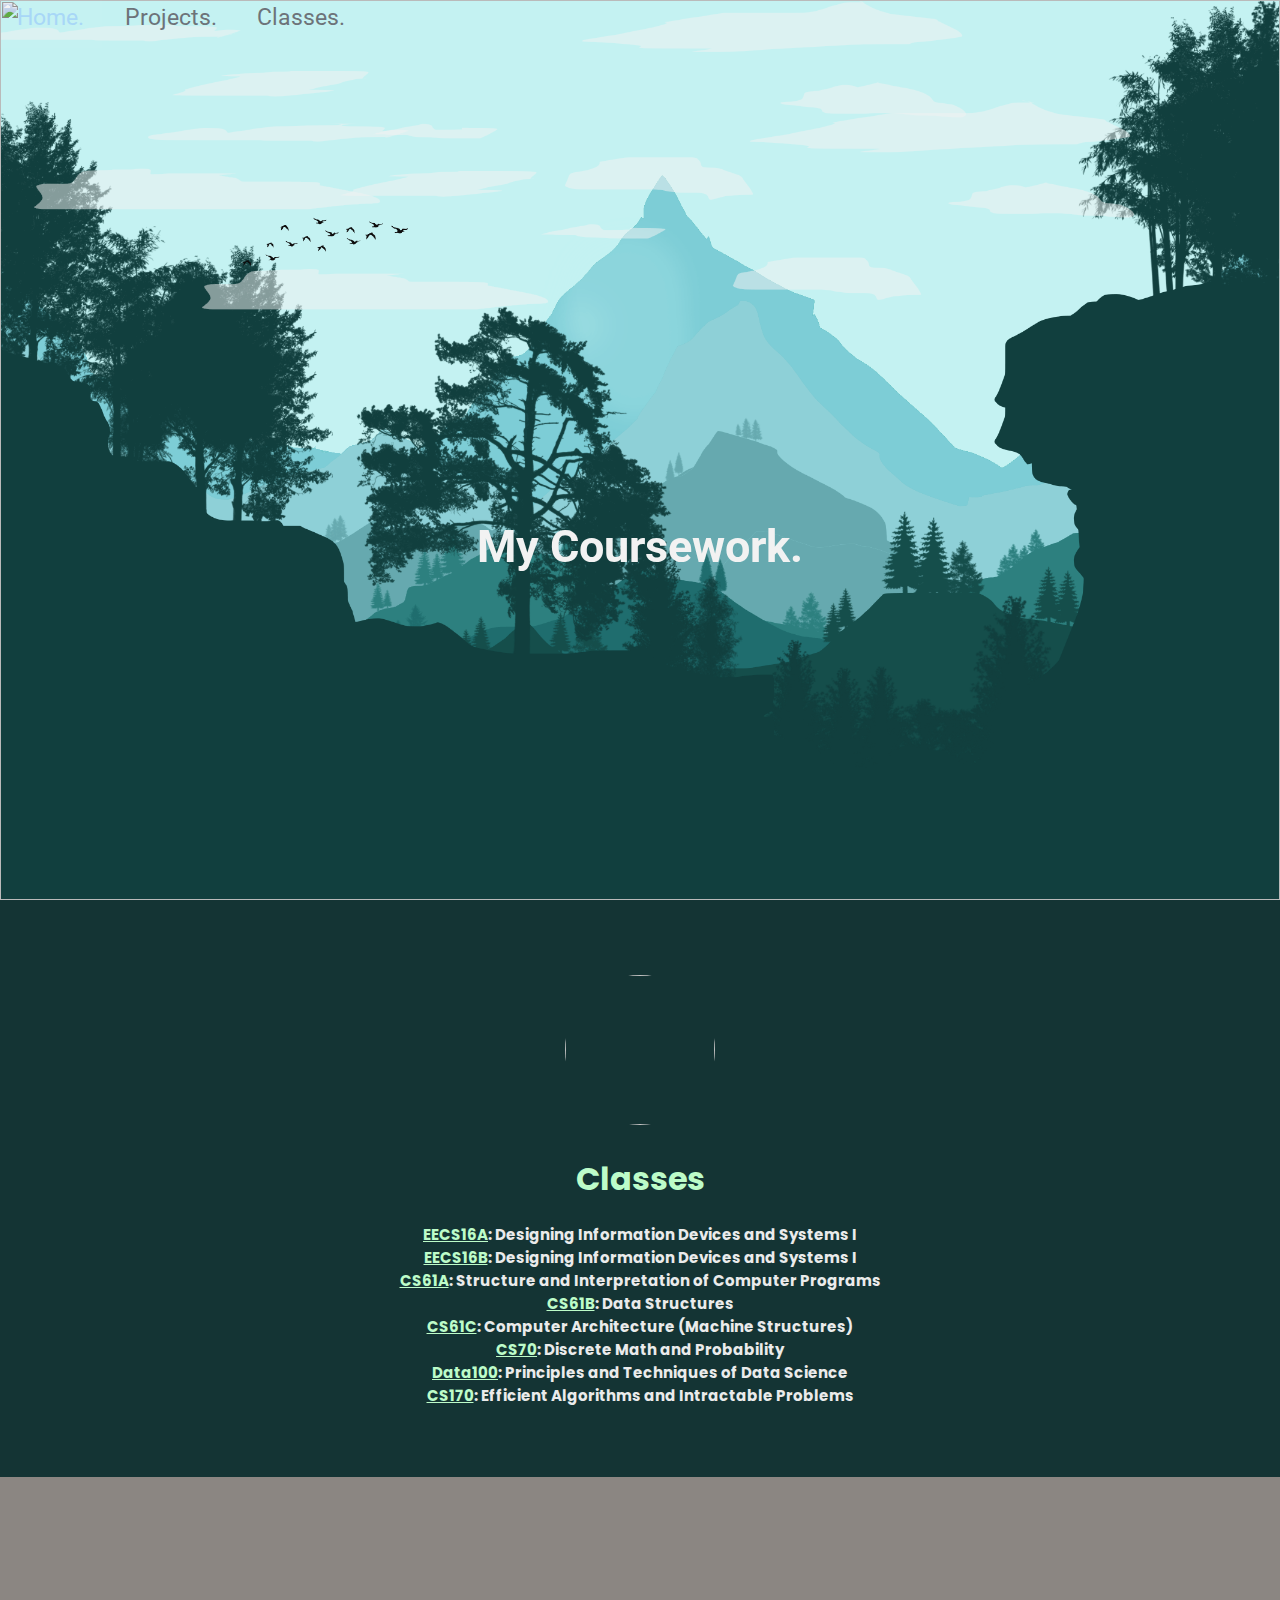
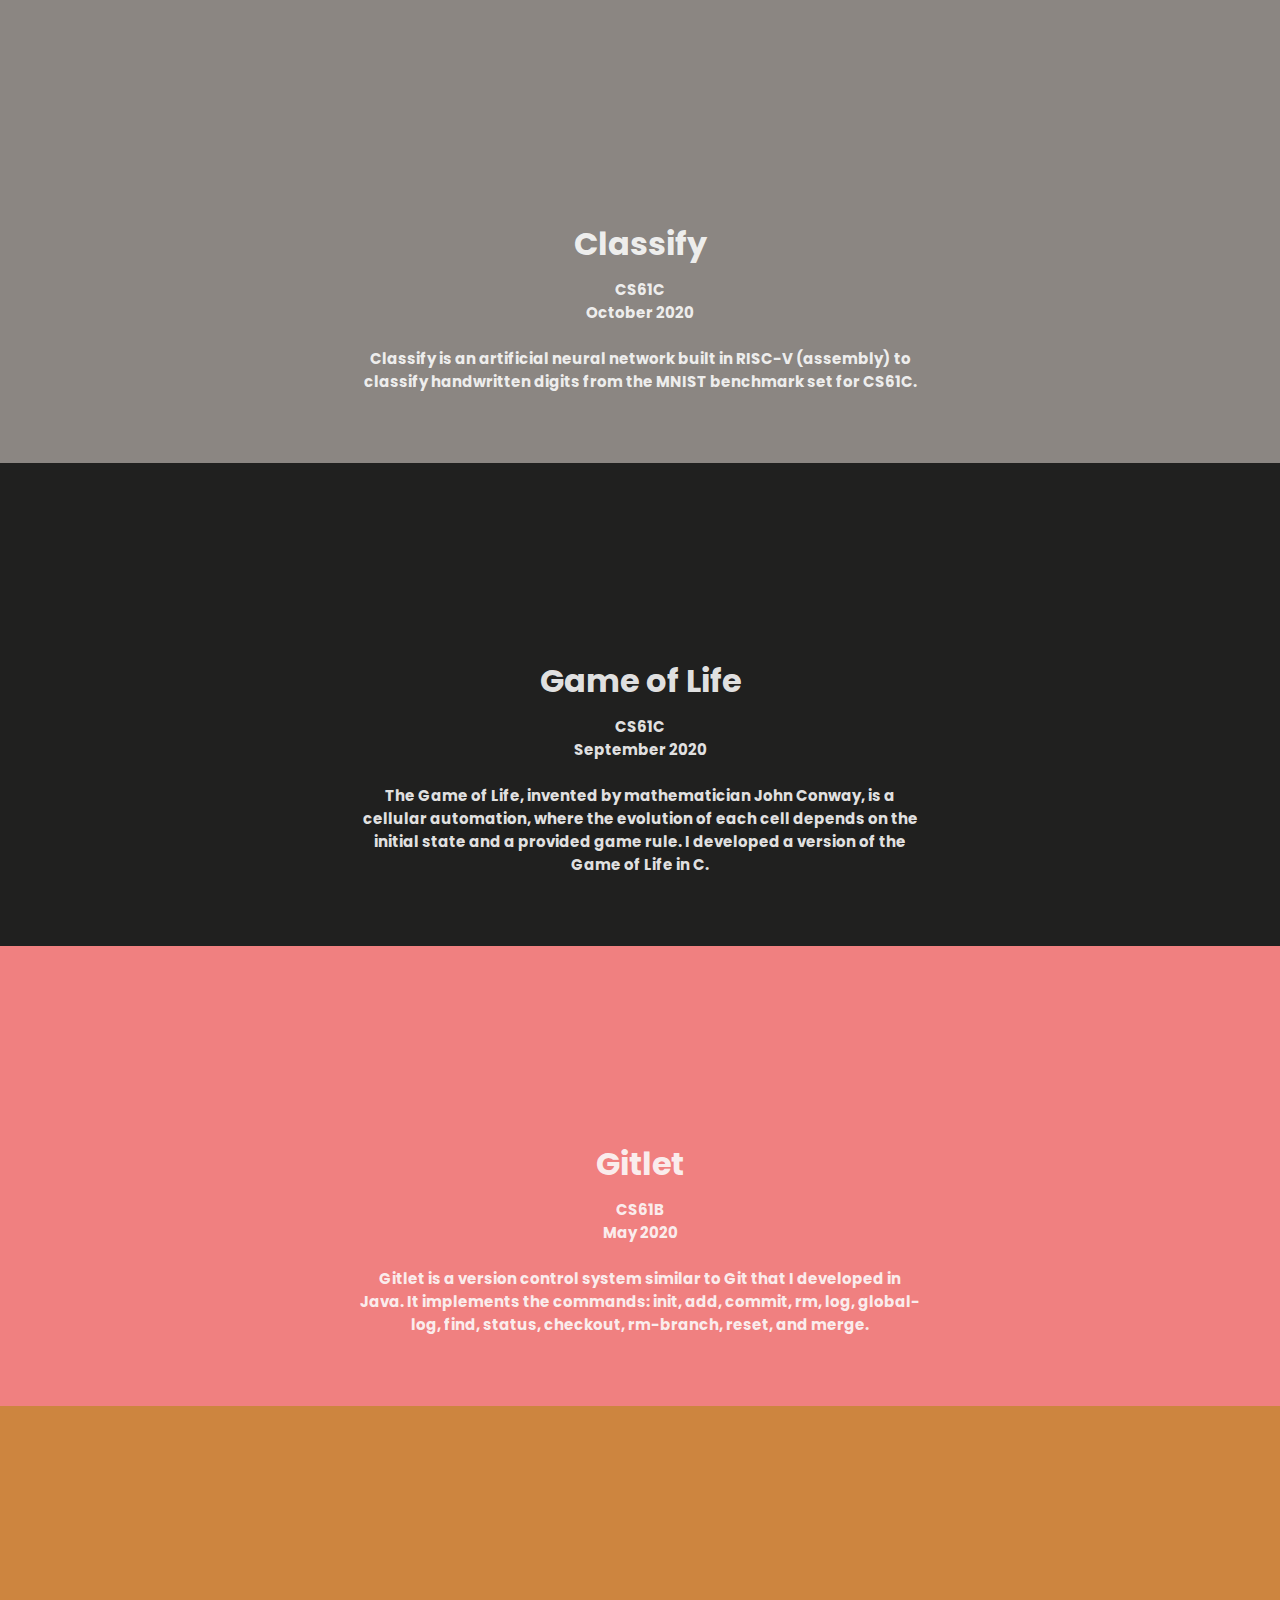
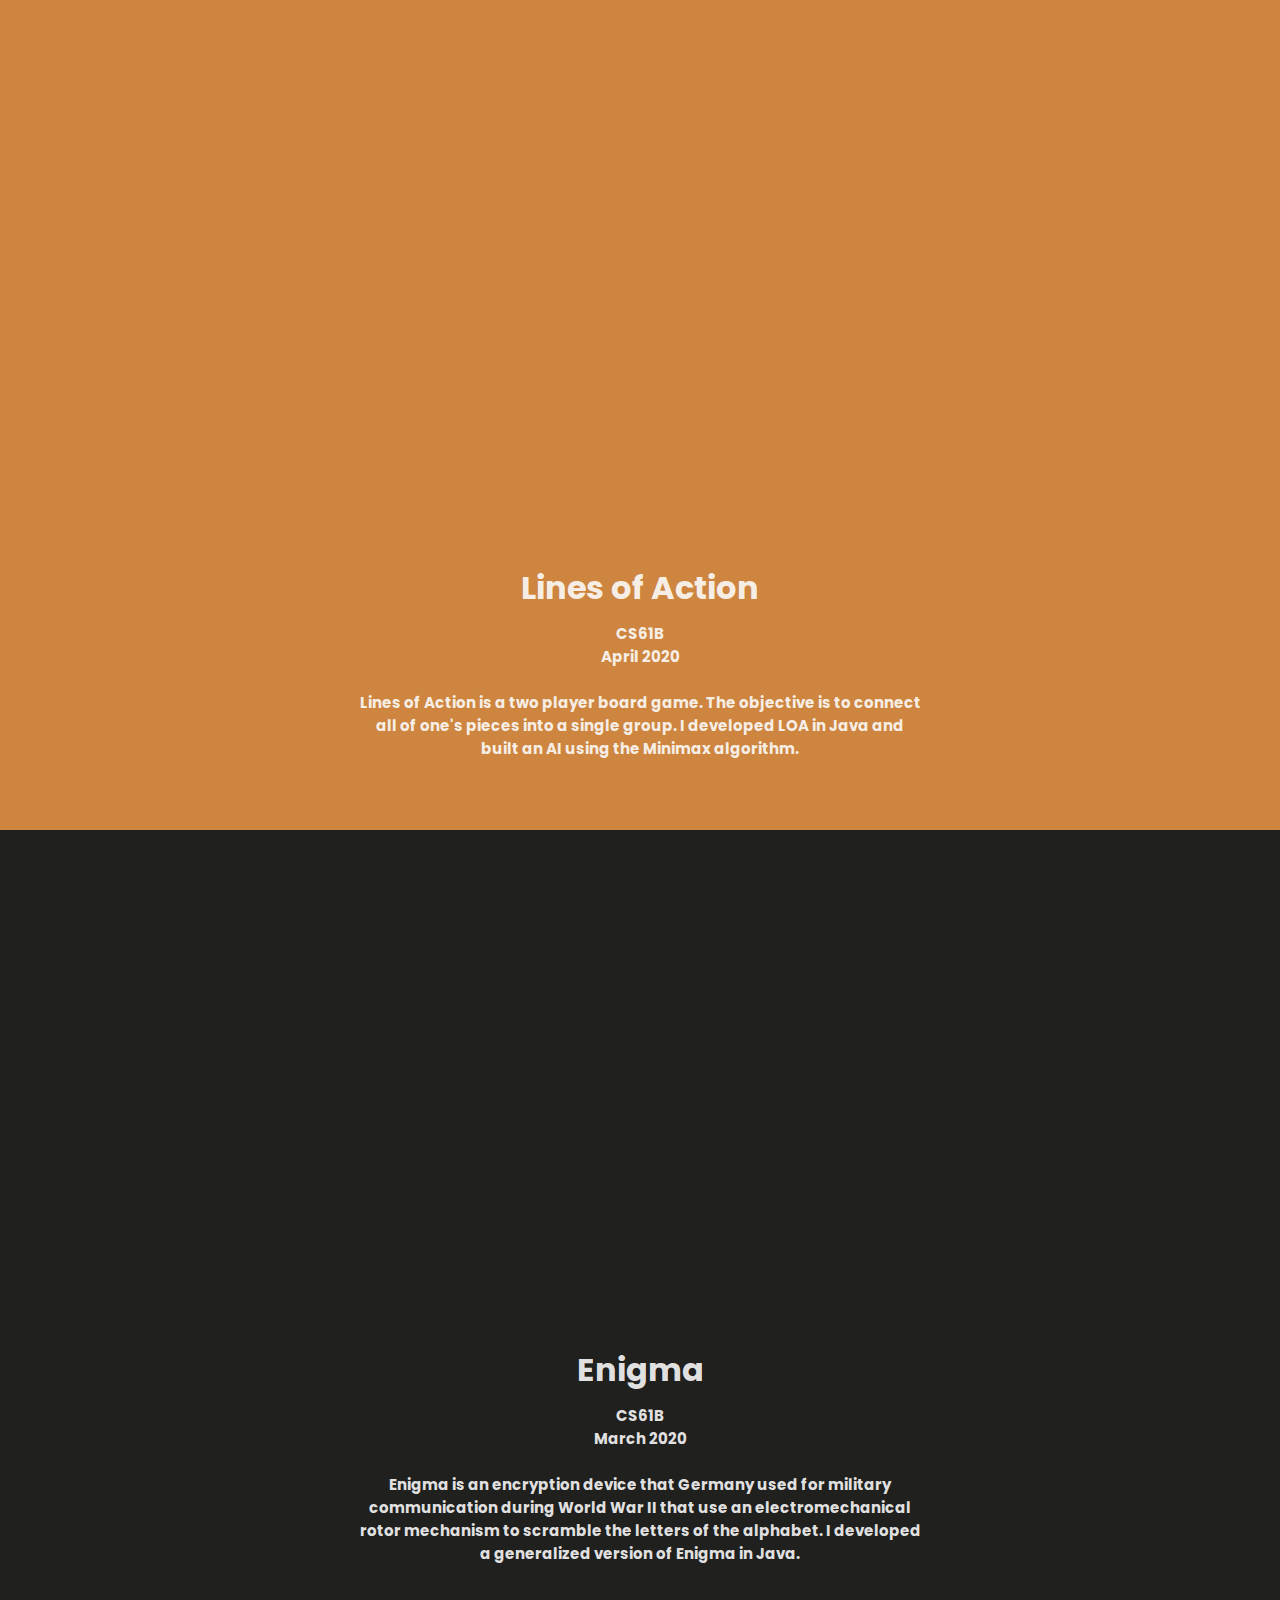
==== classes.html @ 30f4a889 "updates" ====
<!DOCTYPE html>
<html lang ="en">
    <head>
        <meta charset="UTF-8">
        <meta name="viewport" content="width=device-width,  initial-scale=1.0">
        <meta http-equiv="X-UA-Compatible" content="ie=edge">
        <title>Edward</title>
        <link rel="stylesheet" href="css/style.css">
        <script type="text/javascript" src="https://ajax.googleapis.com/ajax/libs/jquery/3.5.1/jquery.min.js"></script>
        <script type="text/javascript" src="http://malsup.github.io/jquery.cycle.all.js"></script>
    </head>
    <body>
        <div class=top>
            <nav class="links" style="--items: 3;">
                <a href="index.html">Home.</a>
                <a href="work.html">Projects.</a>
                <a href="classes.html">Classes.</a>
            </nav>
        </div>
        <section class="parallax-top">
            <img src="./images/background/background_0011_Color-Fill-1.png" id="sky" class="rellax">
            <img src="./images/background/background_0010_Layer-1.png" id="l1" class="rellax" data-rellax-speed = -9>
            <img src="./images/background/background_0008_Layer-2.png" id="l2" class="rellax" data-rellax-speed = -8>
            <img src="./images/background/background_0007_Layer-3.png" id="l3" class="rellax" data-rellax-speed = -7>
            <img src="./images/background/background_0006_Layer 4.png" id="l4" class="rellax" data-rellax-speed = -6>
            <img src="./images/background/background_0005_Layer 5.png" id="l5" class="rellax" data-rellax-speed = -5>
            <img src="./images/background/background_0004_Layer 6.png" id="l6" class="rellax" data-rellax-speed = -4>
            <img src="./images/background/background_0003_Layer 7.png" id="l7" class="rellax" data-rellax-speed = -3>
            <img src="./images/background/background_0001_Layer 8.png" id="l8" class="rellax" data-rellax-speed = -2>
            <img src="./images/background/background_0000_Layer 9.png" id="l9" class="rellax">
            <img src="./images/background/background_0009_birds.png" id="birds" class="rellax">
            <!-- <div class="typewriter"> -->
            <h2 id="title" style="font-size: 45px; margin-top: 15%;" class="rellax" data-rellax-speed = -10>My Coursework.</h2>
            <!-- </div> -->
        </section>
        <section class="projects">
            <img src="./images/lightbulb.jpg" class="profile">
            <div class="about-text">
                <h1>Classes</h1>
                <h4>
                    <a href="https://www.eecs16a.org/">EECS16A</a>: Designing Information Devices and Systems I <br>
                    <a href="https://www.eecs16B.org/">EECS16B</a>: Designing Information Devices and Systems I <br>
                    <a href="https://cs61a.org/">CS61A</a>: Structure and Interpretation of Computer Programs <br>
                    <a href="https://inst.eecs.berkeley.edu/~cs61b">CS61B</a>: Data Structures <br>
                    <a href="https://cs61c.org/">CS61C</a>: Computer Architecture (Machine Structures) <br>
                    <a href="https://www.eecs70.org/">CS70</a>: Discrete Math and Probability <br>
                    <a href="http://www.ds100.org/">Data100</a>: Principles and Techniques of Data Science <br>
                    <a href="https://cs170.org/">CS170</a>: Efficient Algorithms and Intractable Problems <br>
                </h4>
            </div>
            <div class="project" style="background-color: #8B8682;">
                <img src="./images/classify.png" class="profile fade-in" style="margin-top: 45px; border-radius: 10px; width: 45%; height: 45%;">
                <div class="about-text">
                    <h1 style="color: #fcfcfce5;">Classify</h1>
                    <h4 style="color: #fcfcfce5; margin-top: 10px;">
                        CS61C <br/>
                        October 2020 <br/><br/>
                        Classify is an artificial neural network built in RISC-V (assembly) to classify handwritten digits from the MNIST benchmark
                        set for CS61C.
                    </h4>
                </div>
            </div>
            <div class="project" style="background-color: #20201f;">
                <img src="./images/JohnConway.gif" class="profile fade-in" style="margin-top: 45px; border-radius: 10px; width: 45%; height: 45%;">
                <div class="about-text">
                    <h1 style="color: #fcfcfce5;">Game of Life</h1>
                    <h4 style="color: #fcfcfce5; margin-top: 10px;">
                        CS61C <br/>
                        September 2020 <br/><br/>
                        The Game of Life, invented by mathematician John Conway, is a cellular automation, where the evolution
                        of each cell depends on the initial state and a provided game rule. I developed
                        a version of the Game of Life in C.
                    </h4>
                </div>
            </div>
            <div class="project" style="background-color: #F08080;">
                <img src="./images/gitlet.png" class="profile fade-in" style="margin-top: 45px; border-radius: 10px; width: 45%; height: 45%;">
                <div class="about-text">
                    <h1 style="color: #fcfcfce5;">Gitlet</h1>
                    <h4 style="color: #fcfcfce5; margin-top: 10px;">
                        CS61B <br/>
                        May 2020 <br/><br/>
                        Gitlet is a version control system similar to Git that I developed in Java. It implements
                        the commands: init, add, commit, rm, log, global-log, find, status,
                        checkout, rm-branch, reset, and merge.
                    </h4>
                </div>
            </div>
            <div class="project" style="background-color: #CD853F;">
                <img src="./images/LOA.png" class="profile fade-in" style="margin-top: 45px; border-radius: 10px; width: 45%; height: 45%;">
                <div class="about-text">
                    <h1 style="color: #fcfcfce5;">Lines of Action</h1>
                    <h4 style="color: #fcfcfce5; margin-top: 10px;">
                        CS61B <br/>
                        April 2020 <br/><br/>
                        Lines of Action is a two player board game. The objective is to connect all of one's pieces into a single group.
                        I developed LOA in Java and built an AI using the Minimax algorithm.
                    </h4>
                </div>
            </div>
            <div class="project" style="background-color: #20201f;">
                <img src="./images/Enigma.png" class="profile fade-in" style="margin-top: 45px; border-radius: 10px; width: 45%; height: 45%;">
                <div class="about-text">
                    <h1 style="color: #fcfcfce5;">Enigma</h1>
                    <h4 style="color: #fcfcfce5; margin-top: 10px;">
                        CS61B <br/>
                        March 2020 <br/><br/>
                        Enigma is an encryption device that Germany used for military communication during World War II that use an electromechanical rotor mechanism to scramble
                        the letters of the alphabet. I developed a generalized version of Enigma in Java.
                    </h4>
                </div>
            </div>

        <script type="text/javascript" src="./js/fade.js"></script>
        <script type="text/javascript" src="./js/fade.js"></script>
        <script src = "https://cdnjs.cloudflare.com/ajax/libs/rellax/1.12.1/rellax.min.js"></script>
        <script>
          var rellax = new Rellax('.rellax');
        </script>
    </body>

</html>
---- css/style.css ----
@import url('https://fonts.googleapis.com/css2?family=Poppins:wght@300;400;500;600;700;800&display=swap');
@import url('https://fonts.googleapis.com/css2?family=Parisienne&display=swap');
@import url('https://fonts.googleapis.com/css2?family=Alex+Brush&display=swap');
@import url('https://fonts.googleapis.com/css2?family=Roboto:wght@500&display=swap');

* {
    margin: 0;
    padding: 0;
    font-family: 'Roboto', sans-serif;
}

.links {
	background-color: transparent;
    font-size: 23px;
    font-family: "Poppins";
    font-weight: 500px;
    position: absolute;
    z-index: 1;
}
.links > a {
	color: rgb(109, 115, 121);
	padding: .75em;
	text-align: left;
	text-decoration: none;
	transition: all .5s;
}

.links > a:hover {
	background: #ffffff06;
	color: rgb(168, 215, 247);
}

.parallax-top {
    position: relative;
    width: 100%;
    height: 100vh;
    overflow: hidden;
    display: flex;
    justify-content: center;
    align-items: center;
    filter: contrast(90%);
    background-attachment: scroll
}

.parallax-top:before {
    content: '';
    position: absolute;
    bottom: 0;
    width: 100%;
    height: 300px;
    /* background: linear-gradient(to top, #143434, transparent); */
    z-index: 1000;
}

.parallax-top img {
    position: absolute;
    top: 0;
    left: 0;
    width: 100%;
    height: 100%;
    object-fit: cover;
    pointer-events: none;
}

#title {
    /* position: relative; */
    color: #fff;
    font-size: 45px;
    margin-top: 80px;
    z-index: 1;
    text-align: center;
}

#l8 {
    z-index: 2;
}

.typewriter {
    padding-top: 10%;
    display: flex;
    justify-content: center;
}
  
.typewriter h2 {
    color: #fff;
    font-family: monospace bold;
    overflow: hidden; /* Ensures the content is not revealed until the animation */
    border-right: .15em solid orange; /* The typwriter cursor */
    white-space: nowrap; /* Keeps the content on a single line */
    margin: 0 auto; /* Gives that scrolling effect as the typing happens */
    letter-spacing: .15em; /* Adjust as needed */
    white-space: nowrap;
    animation: 
        typing 1.5s steps(30, end),
        blink-caret .5s step-end infinite;
}

/* The typing effect */
@keyframes typing {
    from { width: 0 }
    to { width: 13ch }
}
  
/* The typewriter cursor effect */
@keyframes blink-caret {
    from, to { border-color: transparent }
    50% { border-color: orange }
}

.about {
    background: #143434;
    min-height: 350px;
    padding-top: 45px;
    /* padding-bottom: 250px; */
}

.profile {
    position: relative;
    display: block;
    margin: 0 auto;
    height: 150px;
    width: 150px;
    border-radius: 100px;
    margin-bottom: 30px;
}

.about h1 {
    color: #fff;
    font-family: 'Poppins';
}

.about h4 {
    margin-top: 20px;
    color: white;
    font-family: 'Poppins';
    font-size: 15px;
    padding-bottom: 60px;
}

.about-text {
    text-align: center;
    margin-left: 28%;
    margin-right: 28%;
}

@media only screen and (max-width: 1050px){
    .about-text {
        margin-left: 10%;
        margin-right: 10%;
    }
}

.projects {
    min-height: 350px;
    padding-top: 75px;
    background-color: #143434;
    color: #548B54;
}

.fade-in {
    opacity: 0;
    transition: opacity 350ms ease-in;
}

.fade-in.appear {
    opacity: 1;
}

.projects h1 {
    text-align: center;
    font-family: 'Poppins'; 
    color: #BDFCC9;
}

.projects h4 {
    margin-top: 20px;
    font-family: 'Poppins';
    font-size: 15px;
    color: #eaebeb;
    padding-bottom: 70px;
}

.projects a {
    font-family: 'Poppins';
    font-size: 15px;
    color: #BDFCC9;
}

.gallery {
    display: inline-block;
    width: 100%;
}

.project {
    min-height: 350px;
    padding-top: 50px;
}

.project img {
    box-shadow: 0px 30px 40px -25px rgba(0, 0, 0, 1);
}

.project h1 {
    padding-top: 45px;
    font-family: 'Poppins';
}

.project h4 {
    margin-top: 45px;
    font-family: 'Poppins';
    font-size: 15px;
}
  
@-webkit-keyframes zoom {
    from {-webkit-transform:scale(0)} 
    to {-webkit-transform:scale(1)}
}

@keyframes zoom {
    from {transform:scale(0)} 
    to {transform:scale(1)}
}
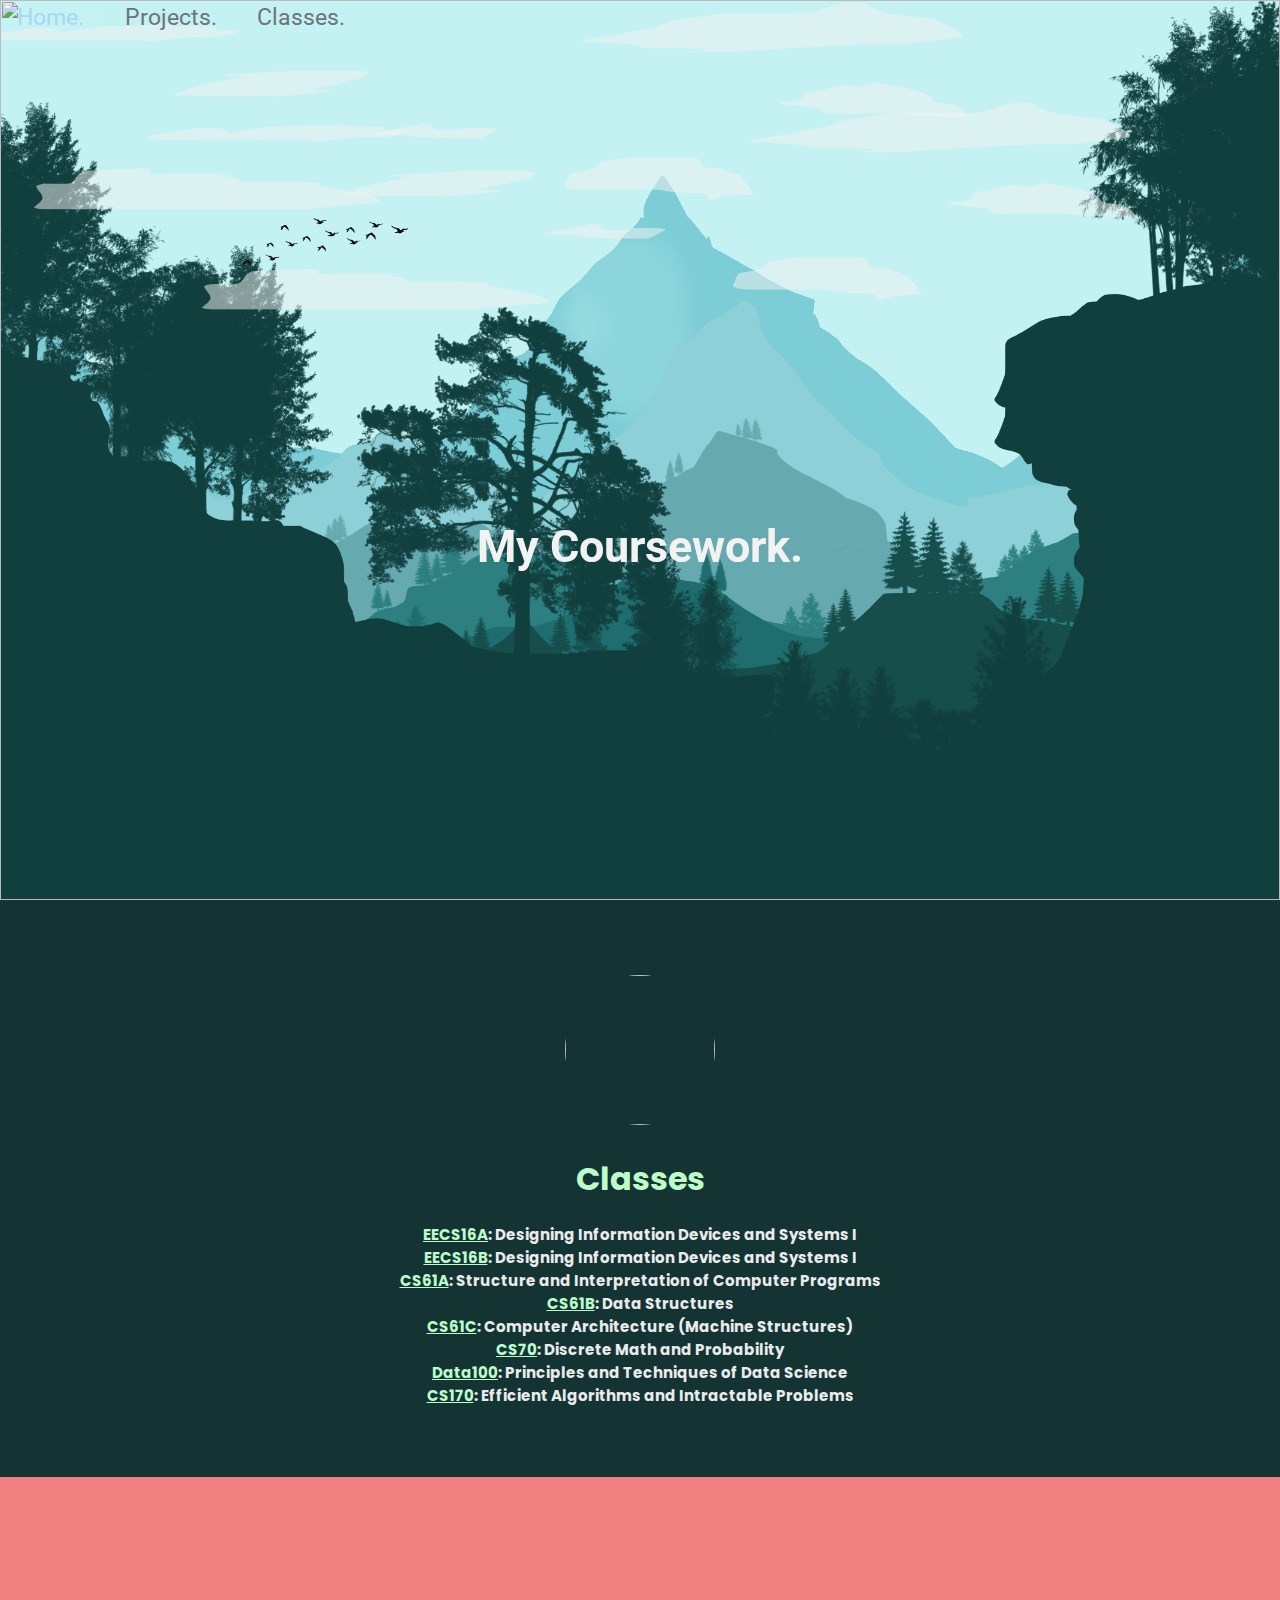
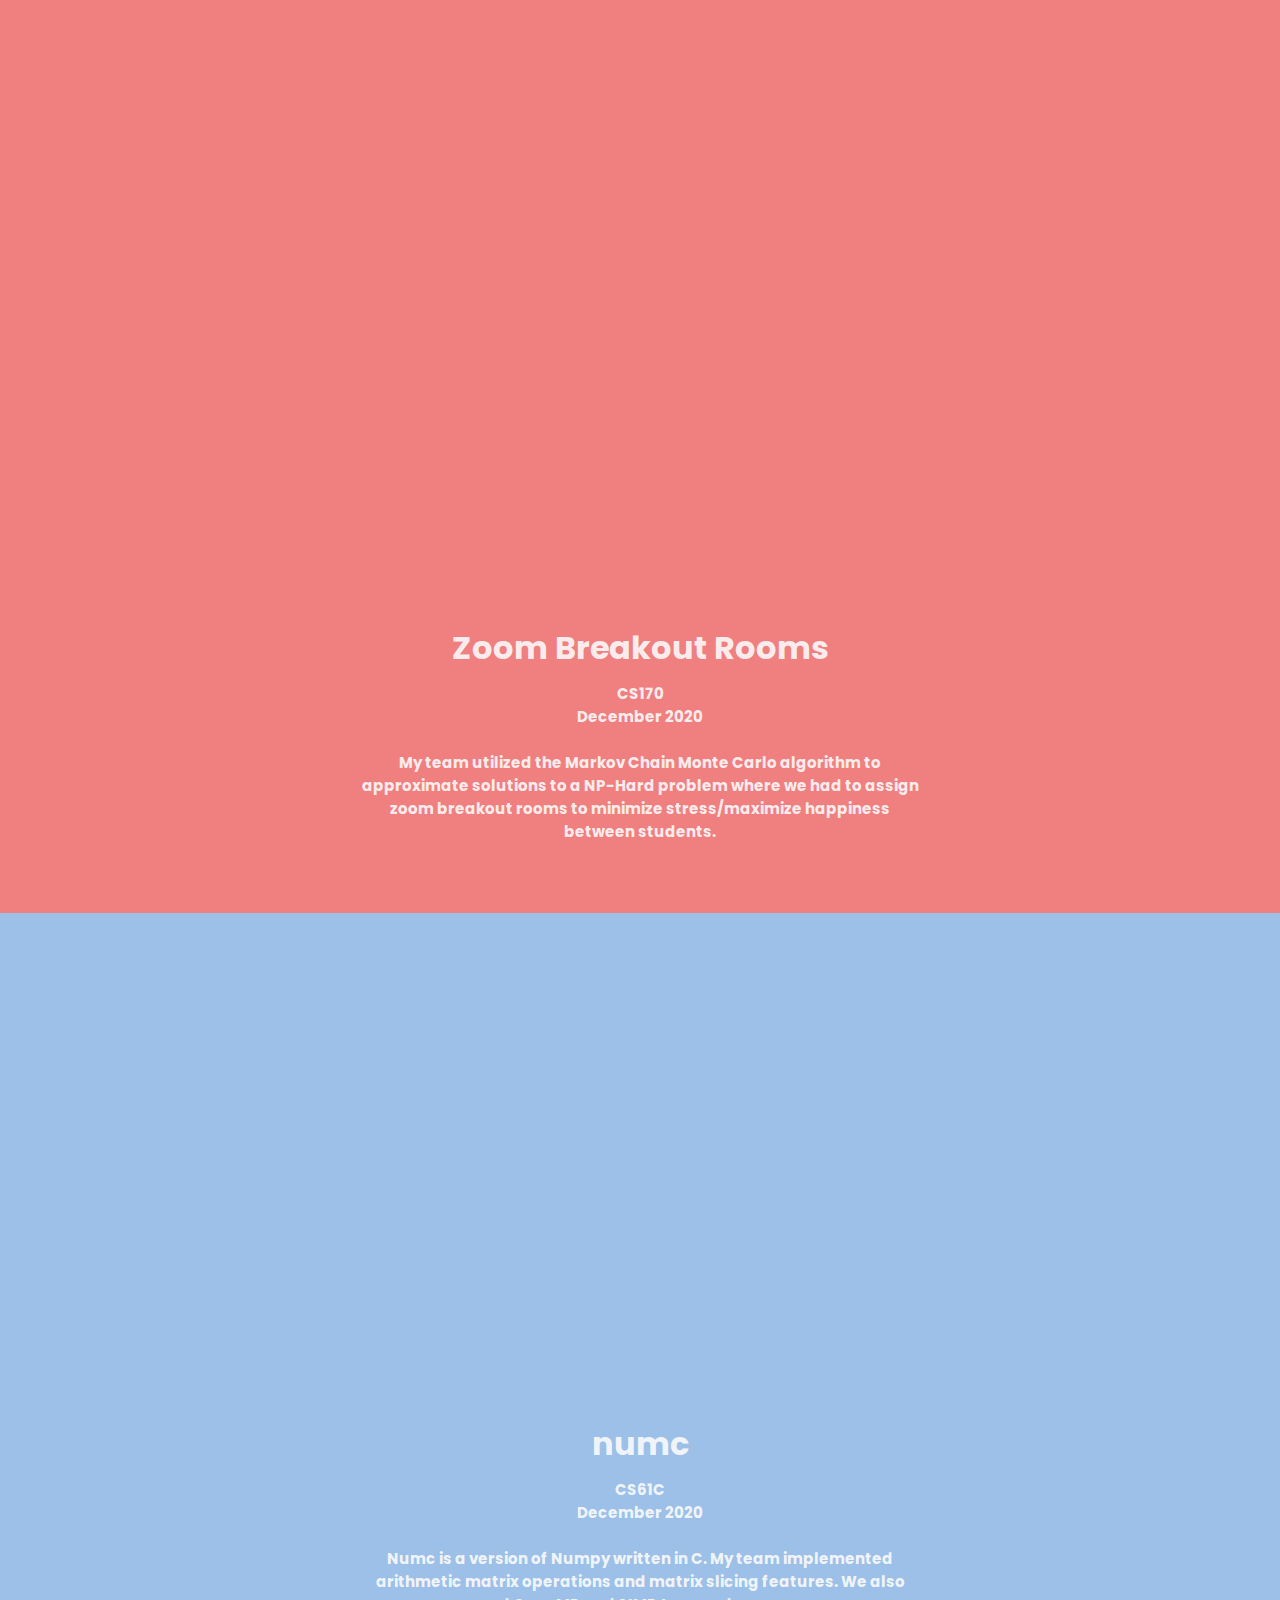
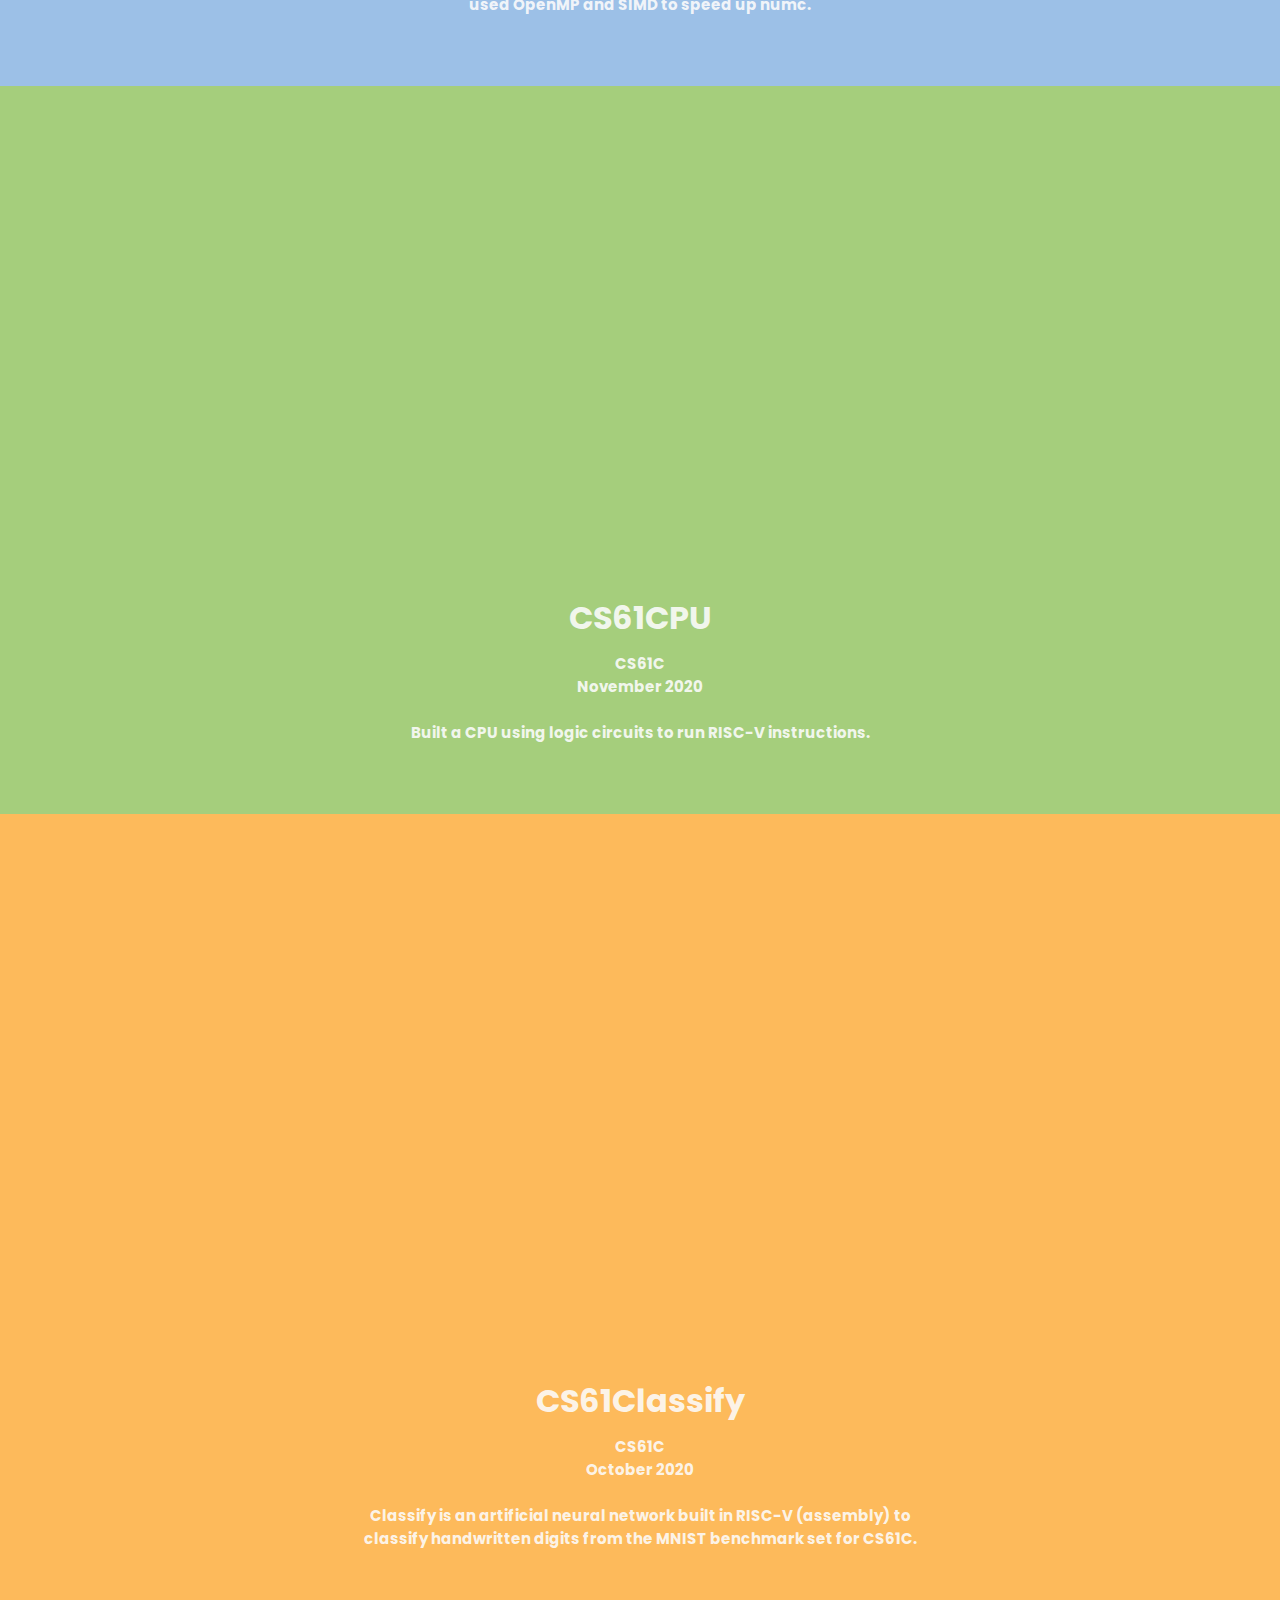
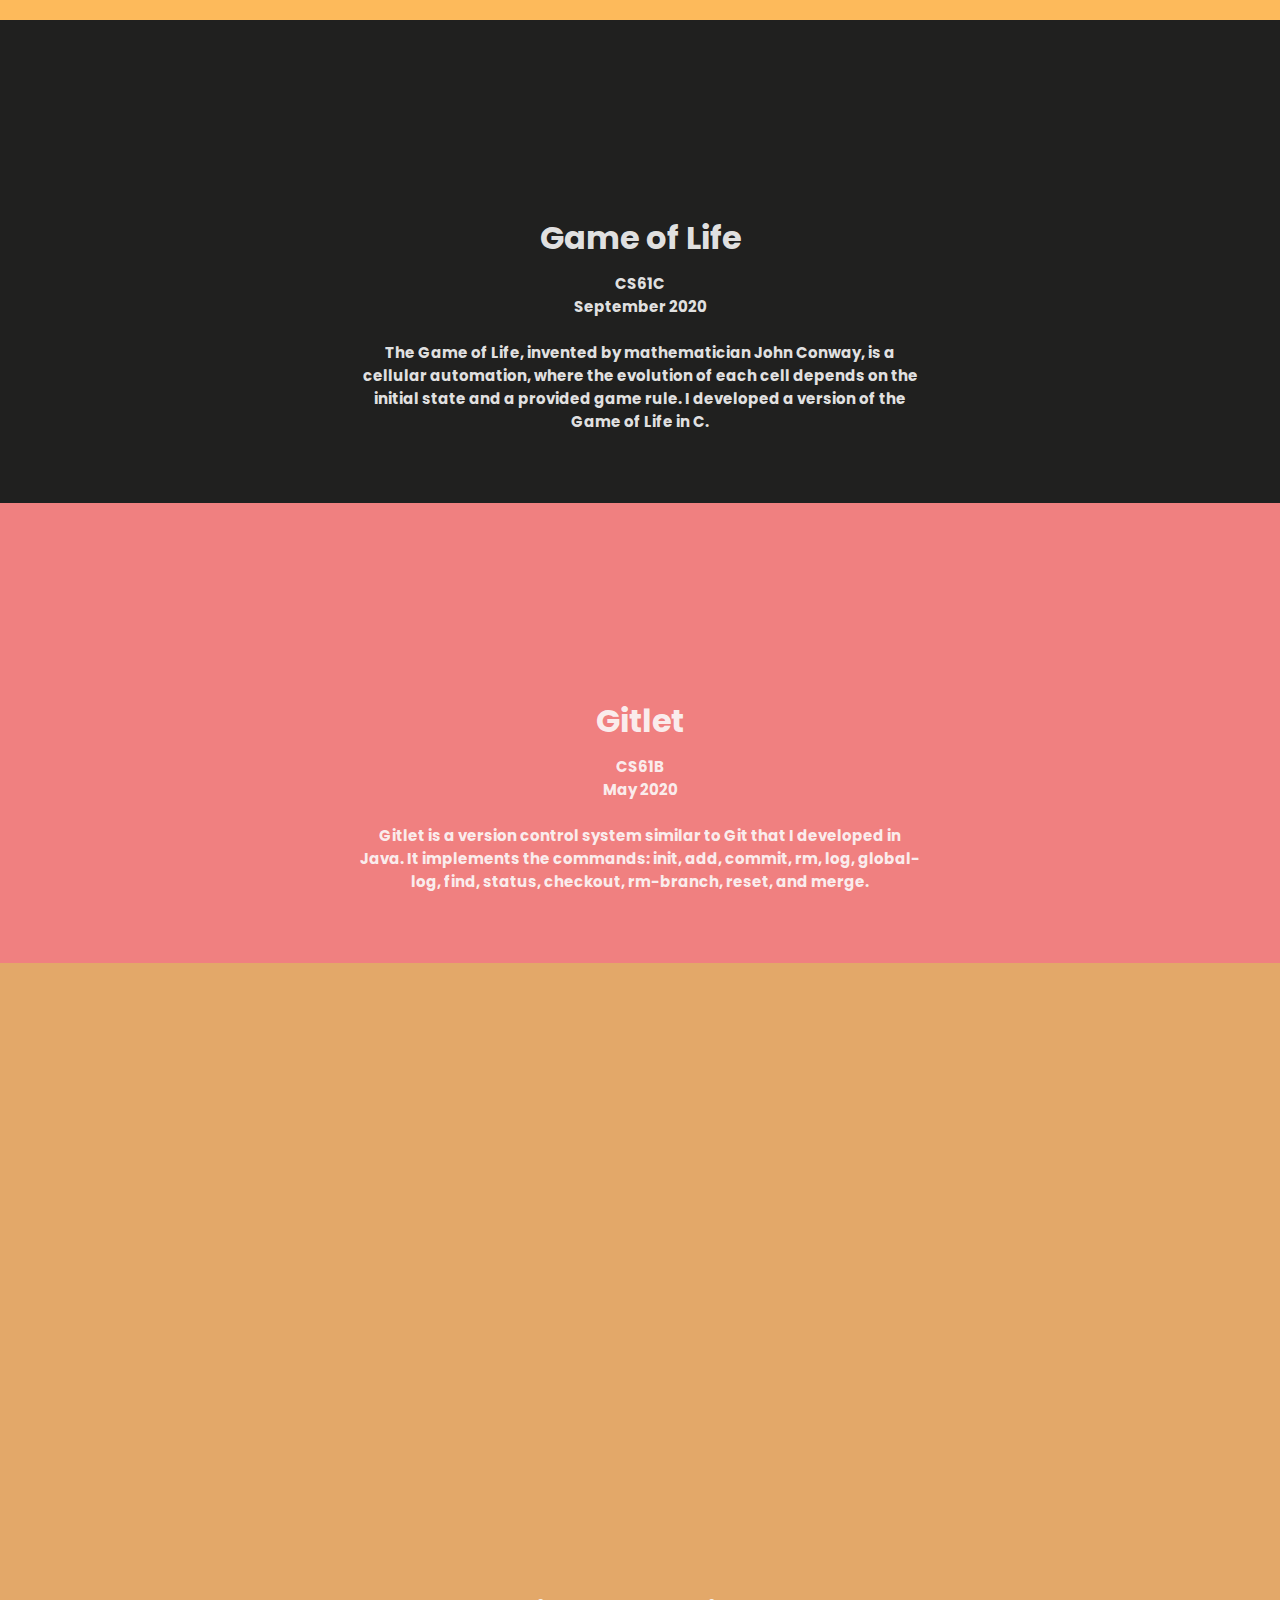
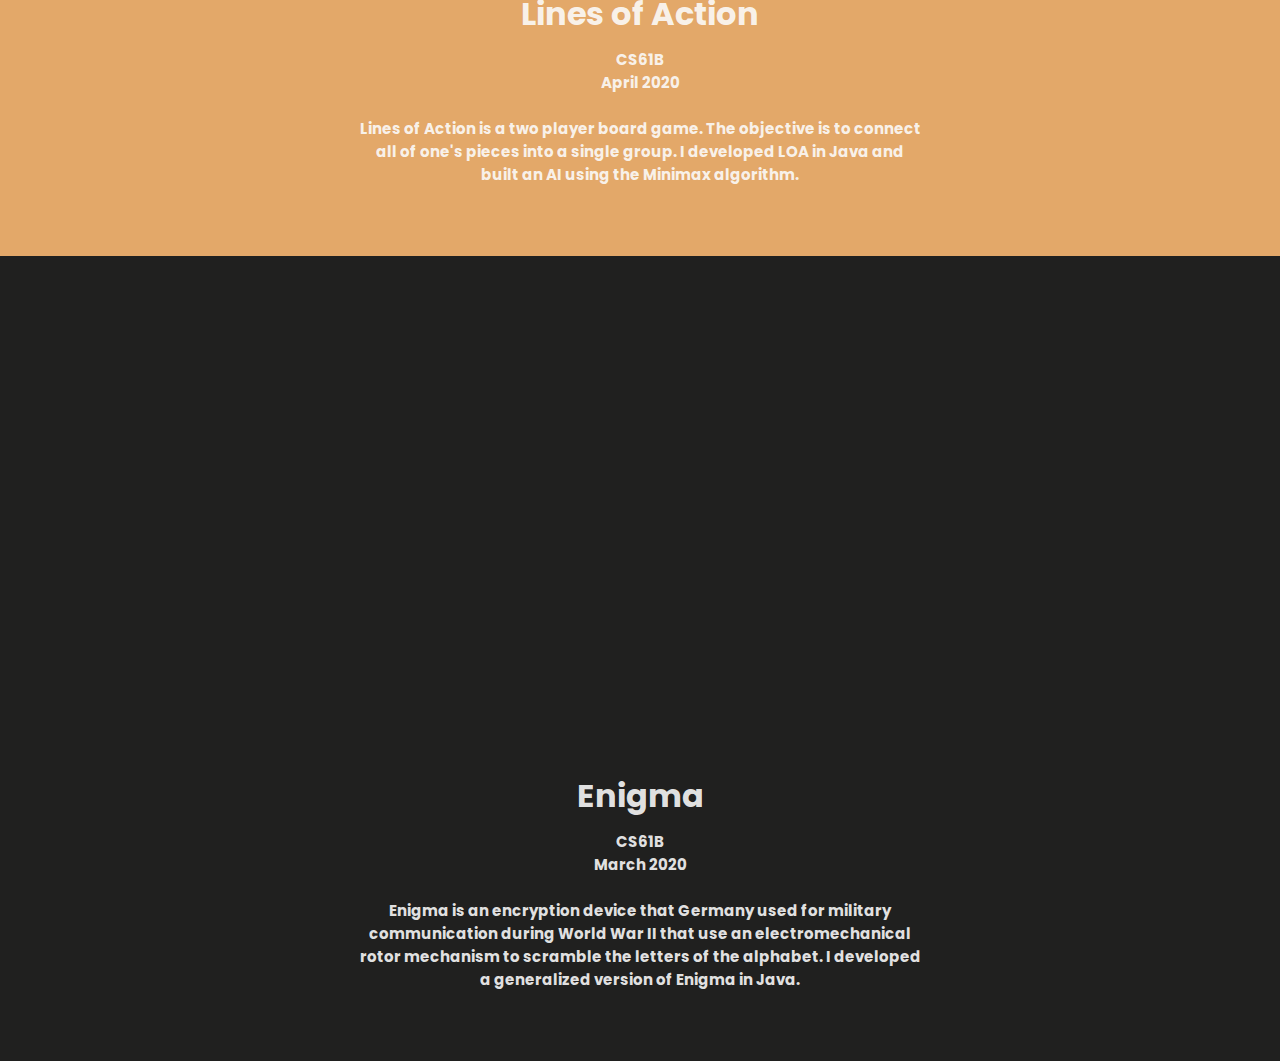
==== commit 8c26683a: "projects" ====
--- a/classes.html
+++ b/classes.html
@@ -34,7 +34,7 @@
             <!-- </div> -->
         </section>
         <section class="projects">
-            <img src="./images/lightbulb.jpg" class="profile">
+            <img src="./images/books.png" class="profile">
             <div class="about-text">
                 <h1>Classes</h1>
                 <h4>
@@ -48,10 +48,52 @@
                     <a href="https://cs170.org/">CS170</a>: Efficient Algorithms and Intractable Problems <br>
                 </h4>
             </div>
-            <div class="project" style="background-color: #8B8682;">
-                <img src="./images/classify.png" class="profile fade-in" style="margin-top: 45px; border-radius: 10px; width: 45%; height: 45%;">
+
+            <div class="project" style="background-color: #F08080;">
+                <img src="./images/mcmc.png" class="profile fade-in" style="margin-top: 45px; border-radius: 10px; width: 45%; height: 45%;">
                 <div class="about-text">
-                    <h1 style="color: #fcfcfce5;">Classify</h1>
+                    <h1 style="color: #fcfcfce5;">Zoom Breakout Rooms</h1>
+                    <h4 style="color: #fcfcfce5; margin-top: 10px;">
+                        CS170 <br/>
+                        December 2020 <br/><br/>
+                        My team utilized the Markov Chain Monte Carlo algorithm to
+                        approximate solutions to a NP-Hard problem where we had to assign
+                        zoom breakout rooms to minimize stress/maximize happiness between
+                        students.
+                    </h4>
+                </div>
+            </div>
+
+            <div class="project" style="background-color: #9CC0E7;">
+                <img src="./images/numc.png" class="profile fade-in" style="margin-top: 45px; border-radius: 10px; width: 45%; height: 45%;">
+                <div class="about-text">
+                    <h1 style="color: #fcfcfce5;">numc</h1>
+                    <h4 style="color: #fcfcfce5; margin-top: 10px;">
+                        CS61C <br/>
+                        December 2020 <br/><br/>
+                        Numc is a version of Numpy written in C. My team implemented
+                        arithmetic matrix operations and matrix slicing features. We also used
+                        OpenMP and SIMD to speed up numc.
+                    </h4>
+                </div>
+            </div>
+
+            <div class="project" style="background-color: #A5CE7C;">
+                <img src="./images/cpu.png" class="profile fade-in" style="margin-top: 45px; border-radius: 10px; width: 45%; height: 45%;">
+                <div class="about-text">
+                    <h1 style="color: #fcfcfce5;">CS61CPU</h1>
+                    <h4 style="color: #fcfcfce5; margin-top: 10px;">
+                        CS61C <br/>
+                        November 2020 <br/><br/>
+                        Built a CPU using logic circuits to run RISC-V instructions.
+                    </h4>
+                </div>
+            </div>
+
+            <div class="project" style="background-color: #FDBA5B;">
+                <img src="./images/neuralnet.png" class="profile fade-in" style="margin-top: 45px; border-radius: 10px; width: 45%; height: 45%;">
+                <div class="about-text">
+                    <h1 style="color: #fcfcfce5;">CS61Classify</h1>
                     <h4 style="color: #fcfcfce5; margin-top: 10px;">
                         CS61C <br/>
                         October 2020 <br/><br/>
@@ -61,7 +103,7 @@
                 </div>
             </div>
             <div class="project" style="background-color: #20201f;">
-                <img src="./images/JohnConway.gif" class="profile fade-in" style="margin-top: 45px; border-radius: 10px; width: 45%; height: 45%;">
+                <img src="./images/JohnConway.gif" class="profile fade-in" style="margin-top: 45px; border-radius: 10px; width: 40%; height: 40%;">
                 <div class="about-text">
                     <h1 style="color: #fcfcfce5;">Game of Life</h1>
                     <h4 style="color: #fcfcfce5; margin-top: 10px;">
@@ -86,8 +128,8 @@
                     </h4>
                 </div>
             </div>
-            <div class="project" style="background-color: #CD853F;">
-                <img src="./images/LOA.png" class="profile fade-in" style="margin-top: 45px; border-radius: 10px; width: 45%; height: 45%;">
+            <div class="project" style="background-color: #E3A869;">
+                <img src="./images/LOA.png" class="profile fade-in" style="margin-top: 45px; border-radius: 10px; width: 35%; height: 35%;">
                 <div class="about-text">
                     <h1 style="color: #fcfcfce5;">Lines of Action</h1>
                     <h4 style="color: #fcfcfce5; margin-top: 10px;">
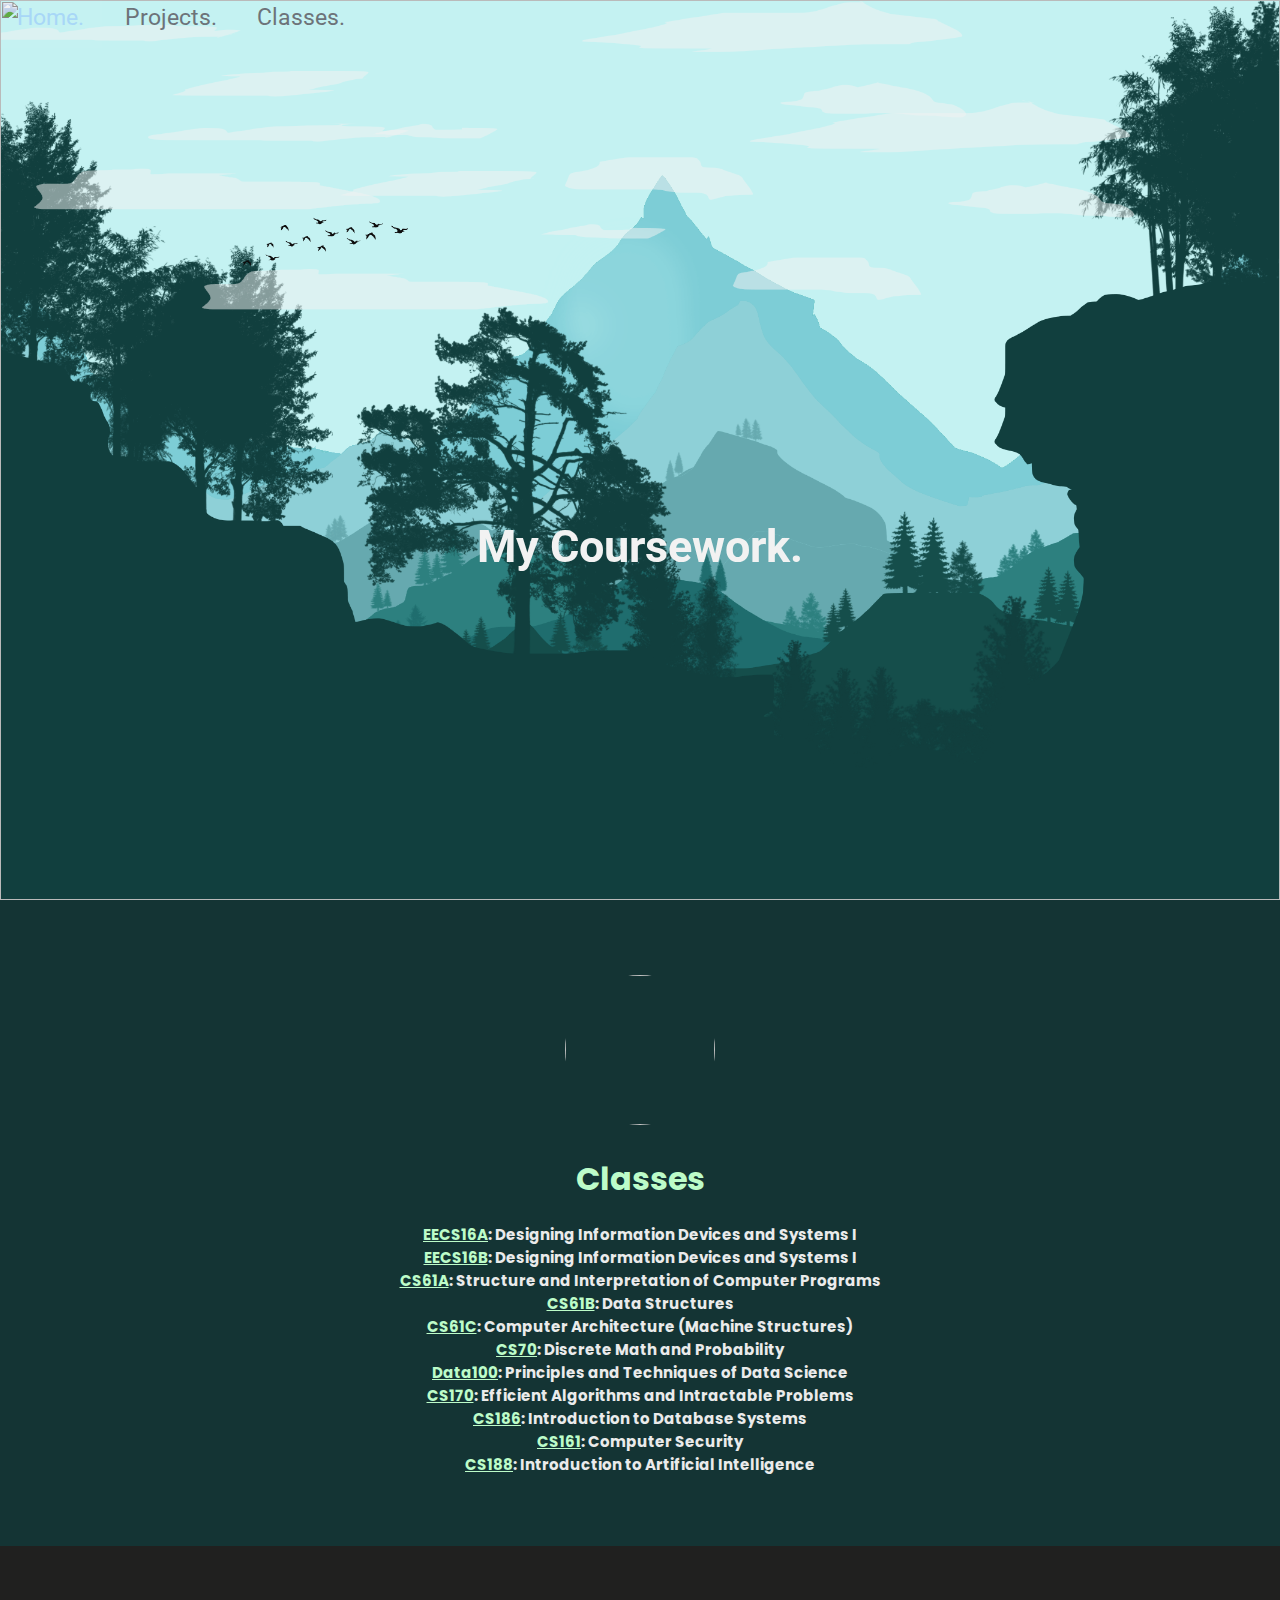
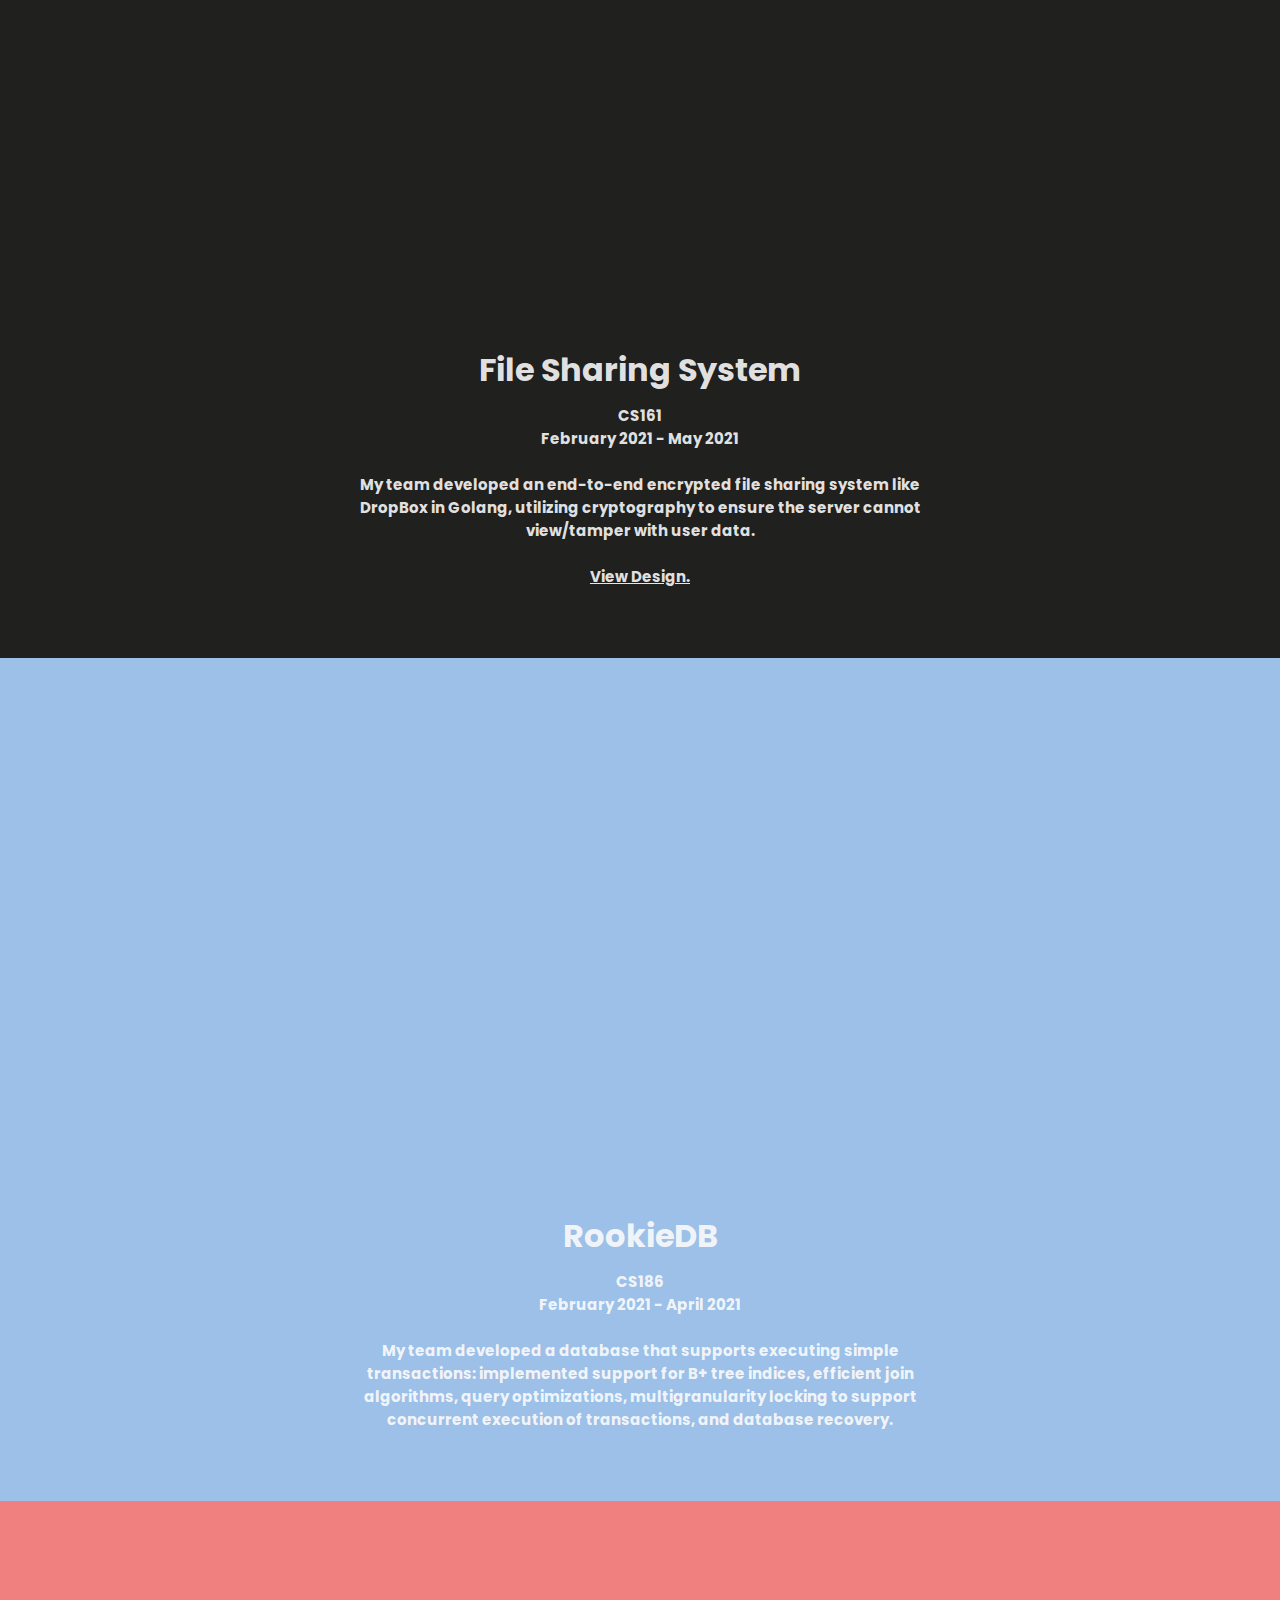
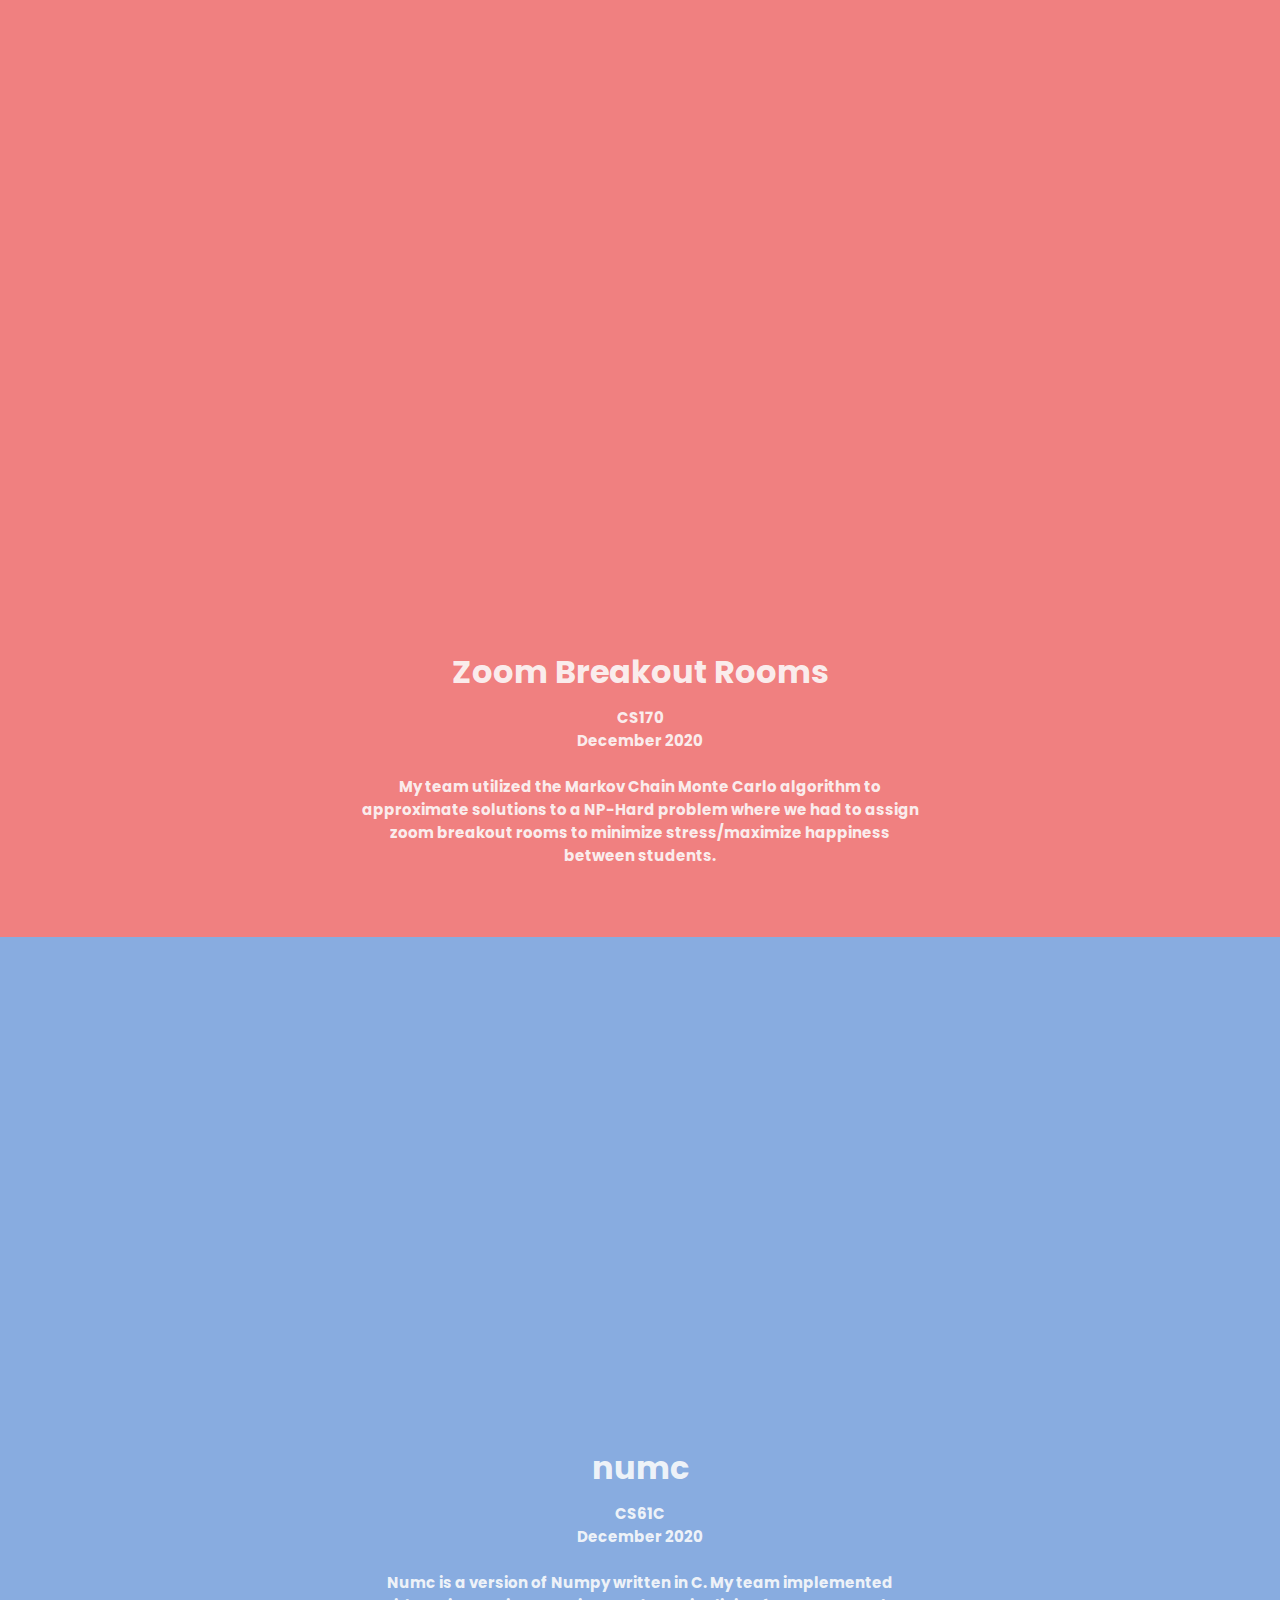
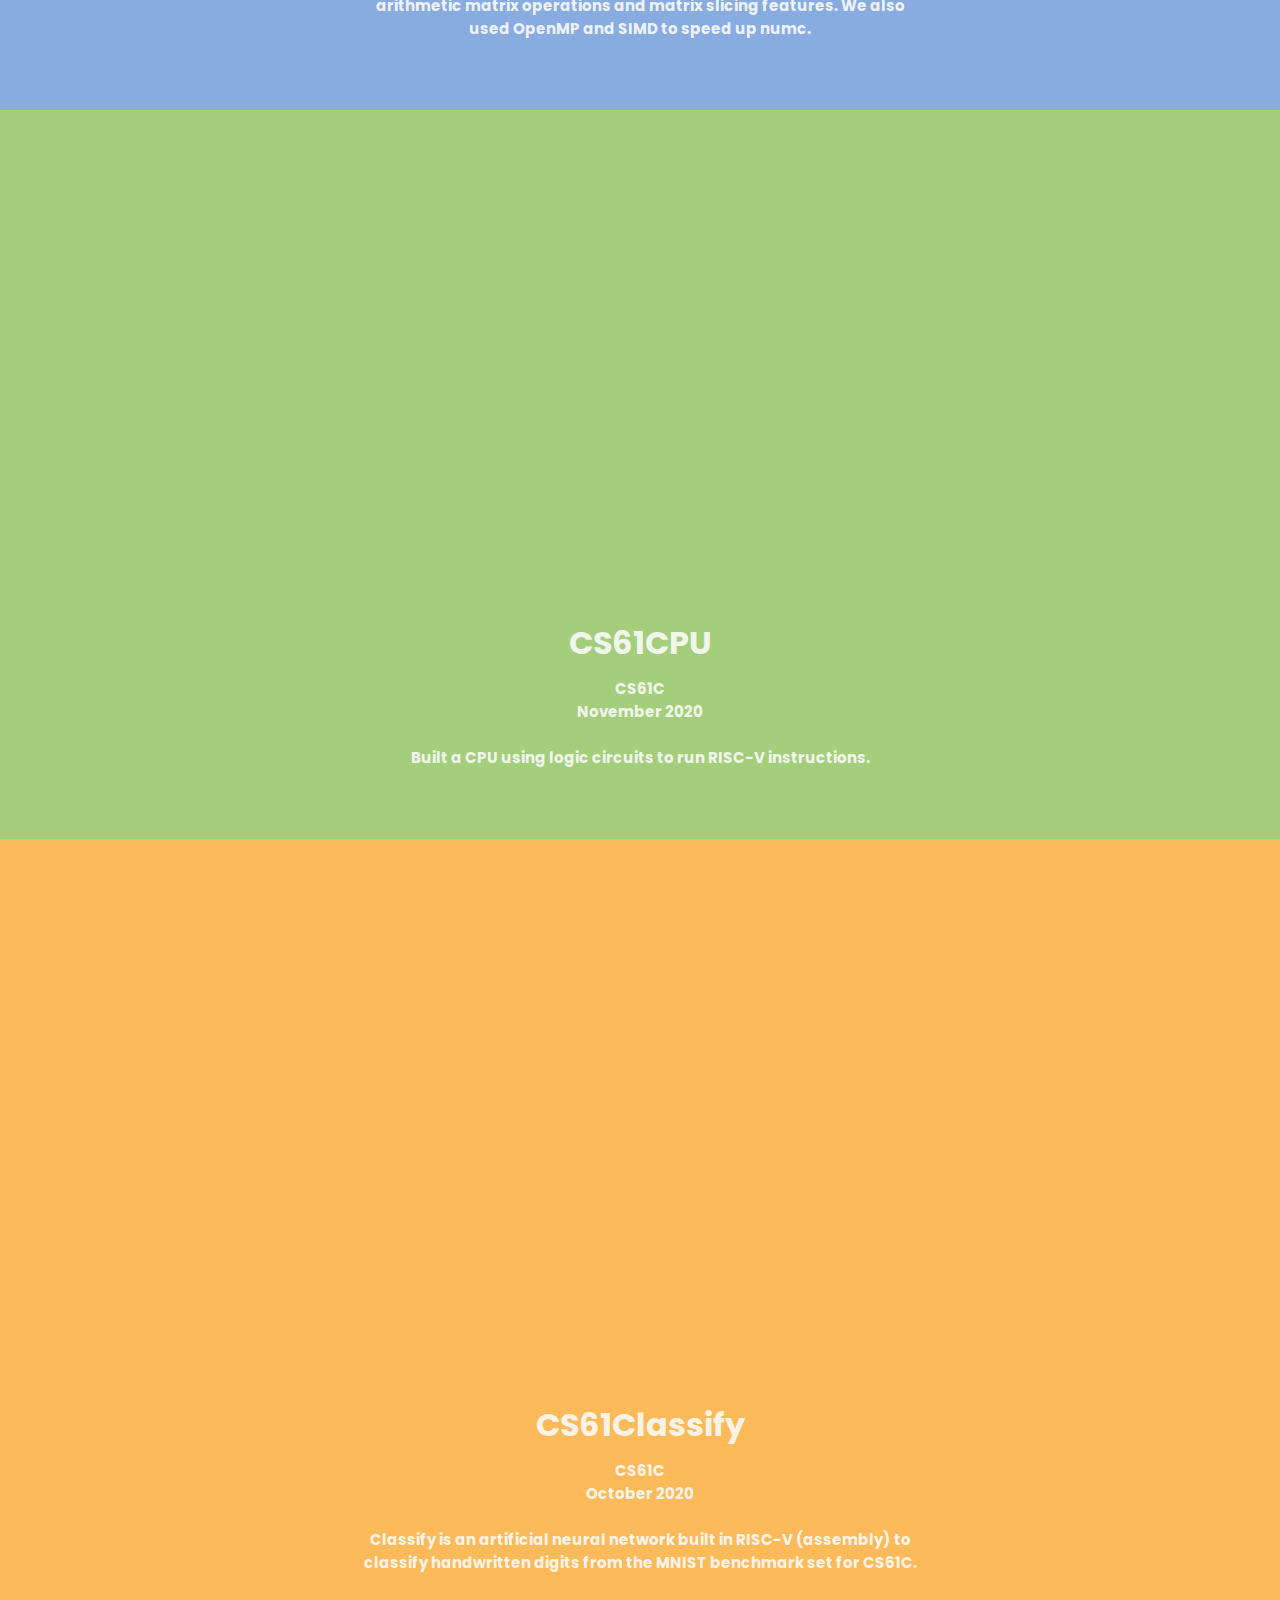
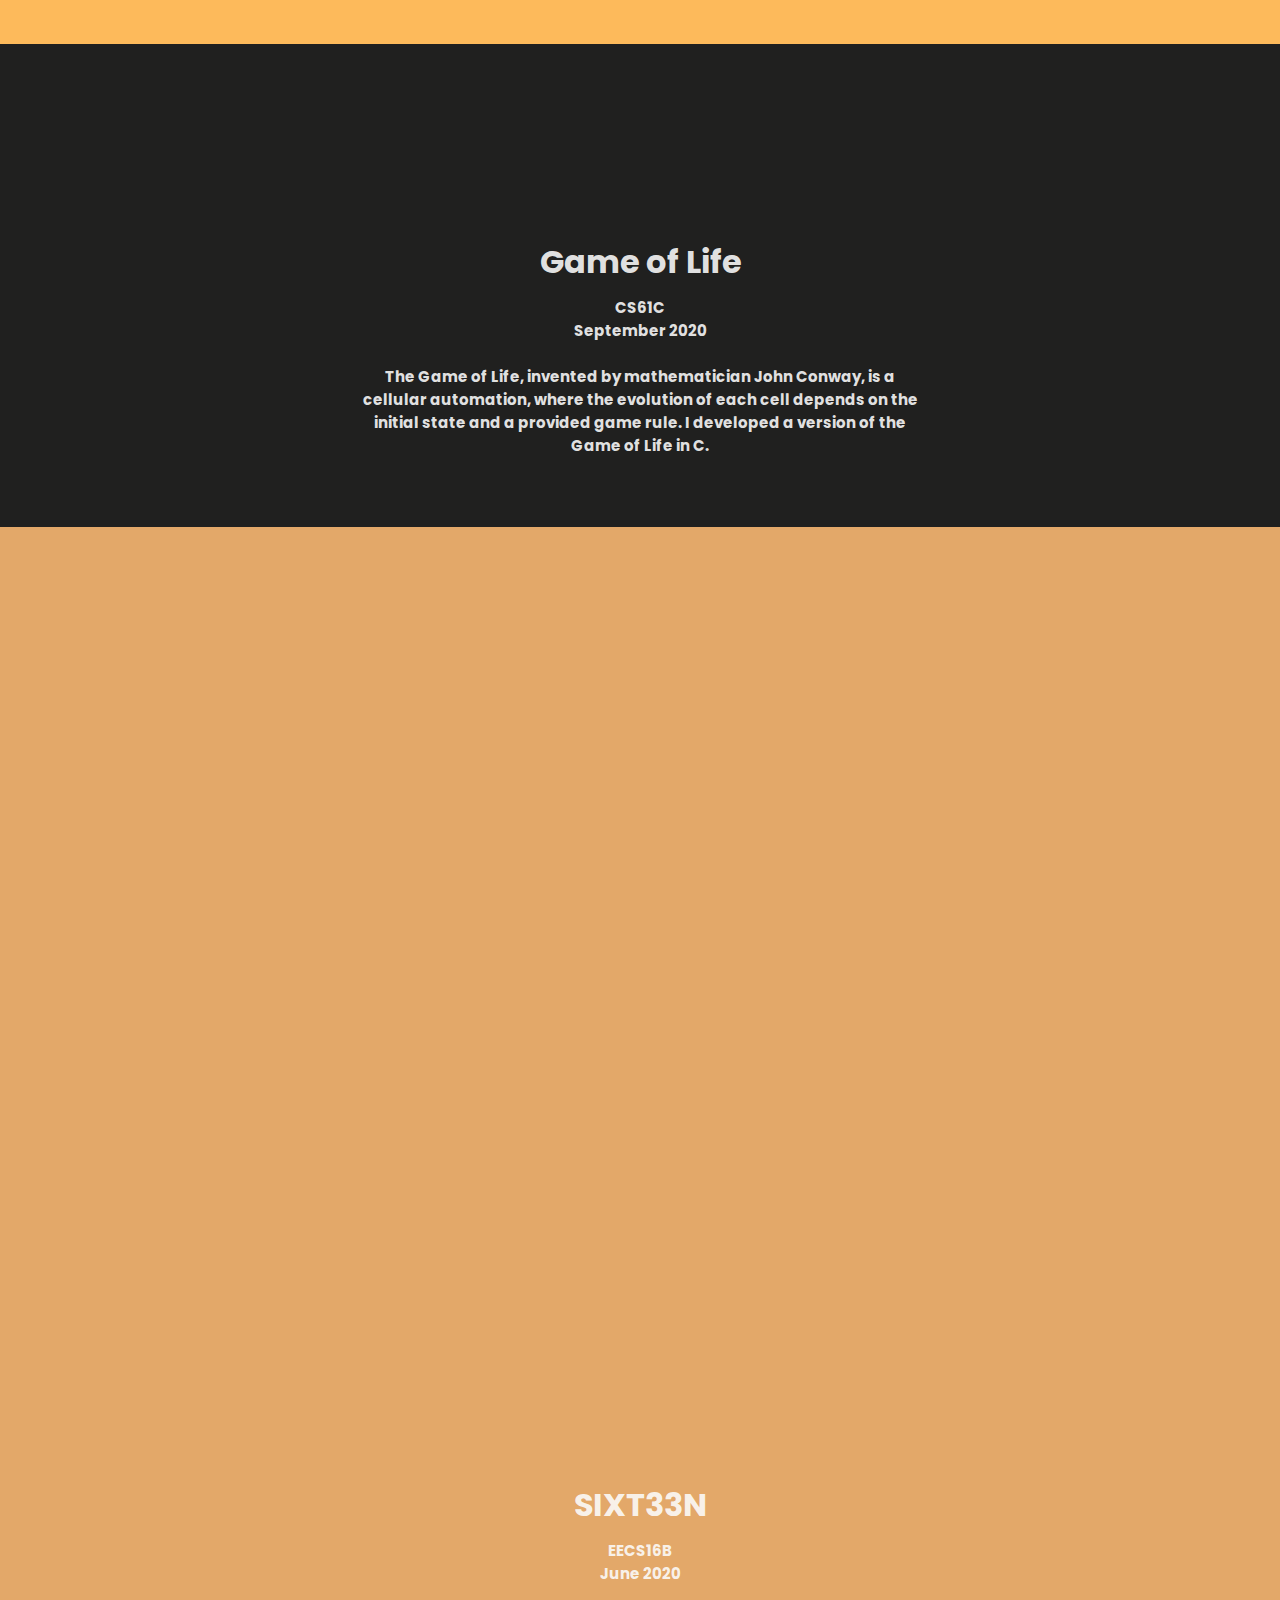
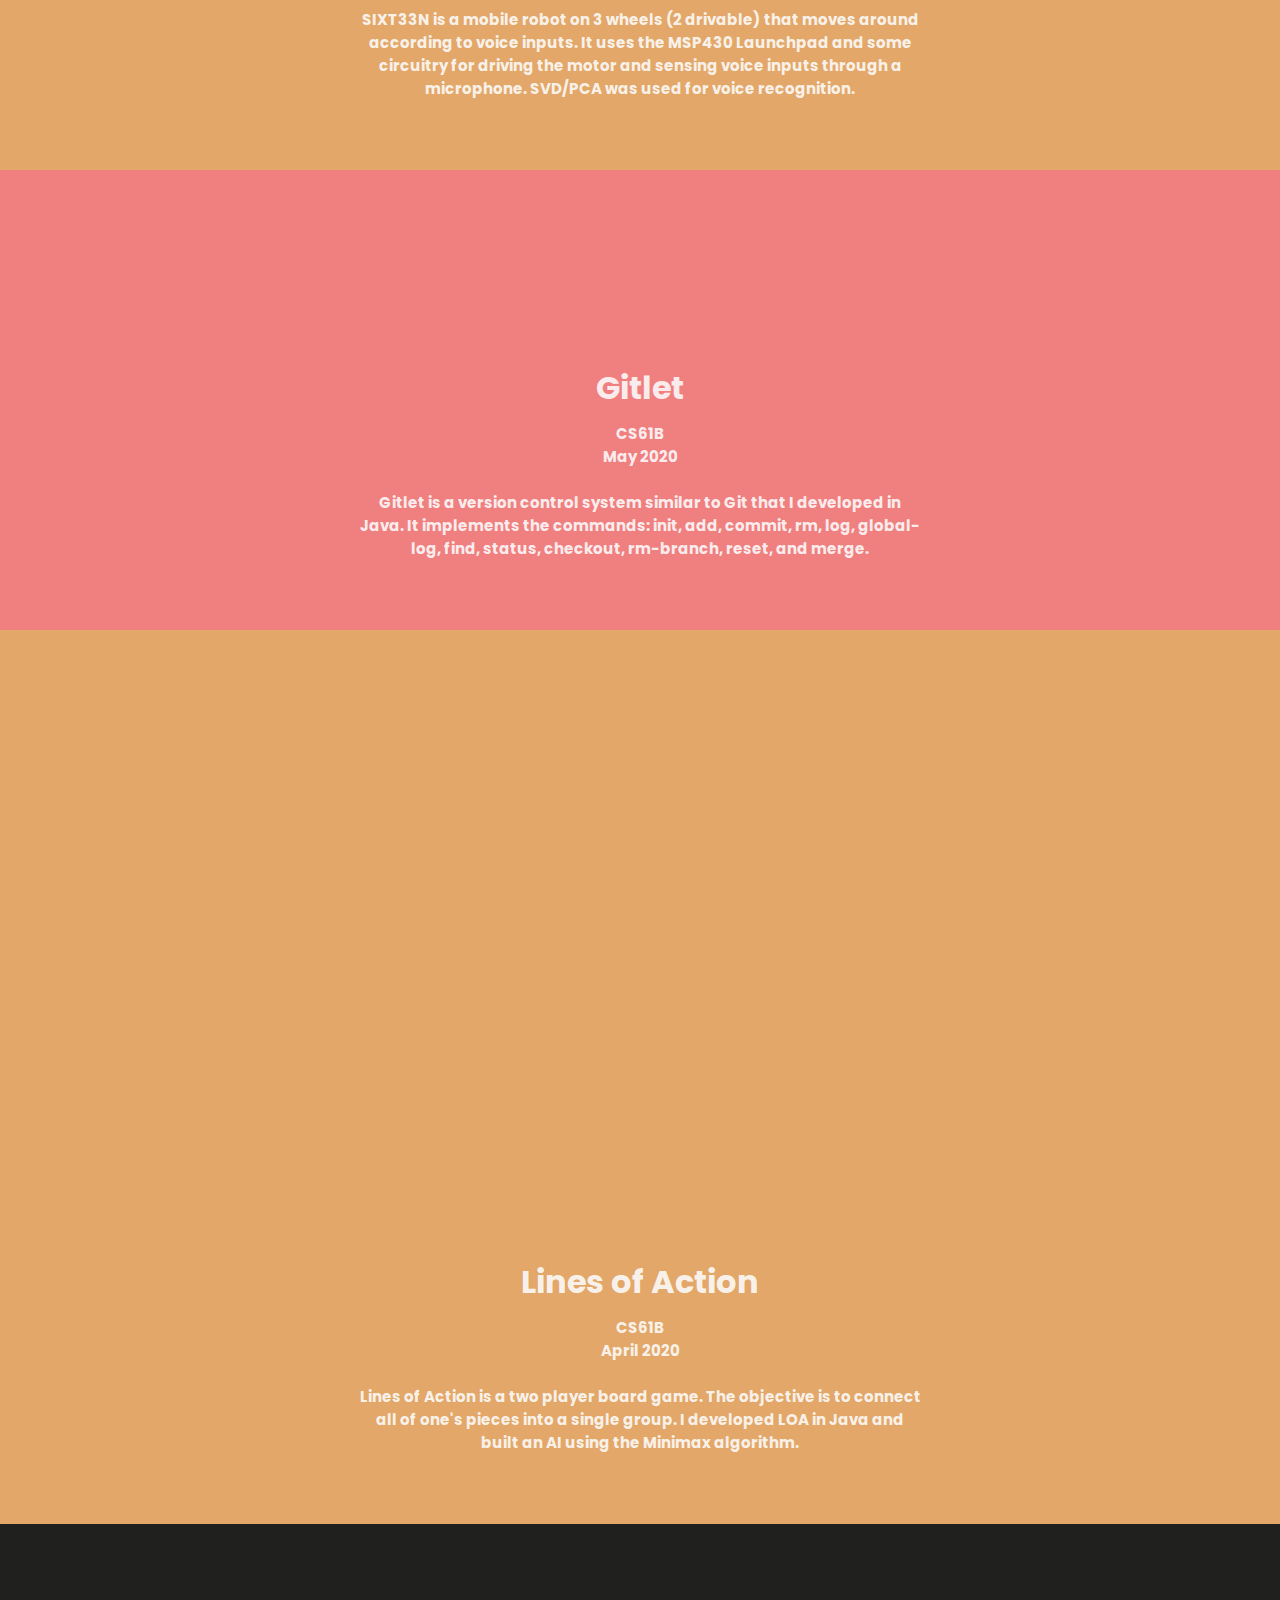
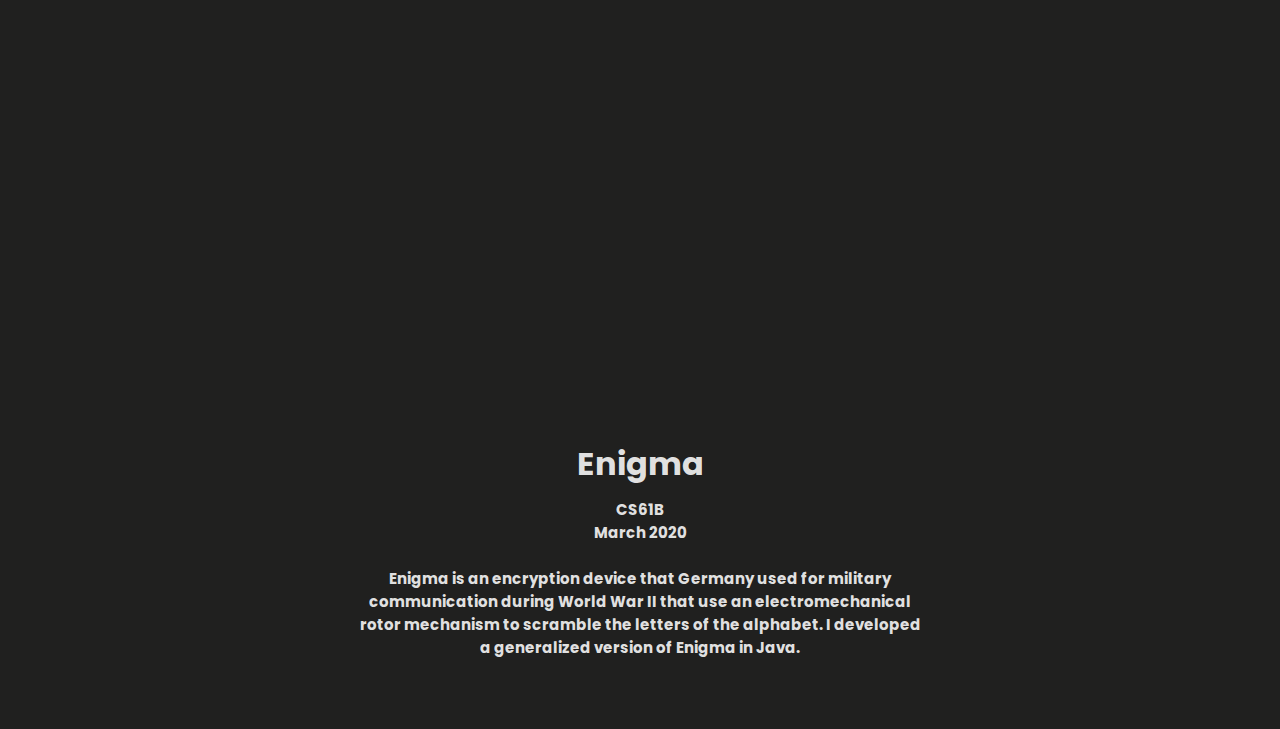
==== commit 8f8a17d6: "updates" ====
--- a/classes.html
+++ b/classes.html
@@ -46,8 +46,41 @@
                     <a href="https://www.eecs70.org/">CS70</a>: Discrete Math and Probability <br>
                     <a href="http://www.ds100.org/">Data100</a>: Principles and Techniques of Data Science <br>
                     <a href="https://cs170.org/">CS170</a>: Efficient Algorithms and Intractable Problems <br>
+                    <a href="https://cs186berkeley.net/">CS186</a>: Introduction to Database Systems <br>
+                    <a href="https://cs161.org/">CS161</a>: Computer Security <br>
+                    <a href="https://inst.eecs.berkeley.edu/~cs188/">CS188</a>: Introduction to Artificial Intelligence <br>
                 </h4>
             </div>
+
+            <div class="project" style="background-color: #20201f;">
+                <img src="./images/filshare.png" class="profile fade-in" style="margin-top: 45px; border-radius: 10px; width: 45%; height: 45%;">
+                <div class="about-text">
+                    <h1 style="color: #fcfcfce5;">File Sharing System</h1>
+                    <h4 style="color: #fcfcfce5; margin-top: 10px;">
+                        CS161 <br/>
+                        February 2021 - May 2021 <br/><br/>
+                        My team developed an end-to-end encrypted file sharing system like DropBox in Golang, 
+                        utilizing cryptography to ensure the server cannot view/tamper with user data.<br><br>
+                        <a href="./fileshare.pdf" style="color: #fcfcfce5;">View Design.</a>
+                    </h4>
+                </div>
+            </div>
+
+            <div class="project" style="background-color: #9CC0E7;">
+                <img src="./images/database.png" class="profile fade-in" style="margin-top: 45px; border-radius: 10px; width: 40%; height: 40%;">
+                <div class="about-text">
+                    <h1 style="color: #fcfcfce5;">RookieDB</h1>
+                    <h4 style="color: #fcfcfce5; margin-top: 10px;">
+                        CS186 <br/>
+                        February 2021 - April 2021 <br/><br/>
+                        My team developed a database that supports executing simple transactions: implemented 
+                        support for B+ tree indices, efficient join algorithms, query optimizations, 
+                        multigranularity locking to support concurrent execution of transactions, and 
+                        database recovery.
+                    </h4>
+                </div>
+            </div>
+
 
             <div class="project" style="background-color: #F08080;">
                 <img src="./images/mcmc.png" class="profile fade-in" style="margin-top: 45px; border-radius: 10px; width: 45%; height: 45%;">
@@ -64,7 +97,7 @@
                 </div>
             </div>
 
-            <div class="project" style="background-color: #9CC0E7;">
+            <div class="project" style="background-color: #88ACE0;">
                 <img src="./images/numc.png" class="profile fade-in" style="margin-top: 45px; border-radius: 10px; width: 45%; height: 45%;">
                 <div class="about-text">
                     <h1 style="color: #fcfcfce5;">numc</h1>
@@ -115,6 +148,20 @@
                     </h4>
                 </div>
             </div>
+
+            <div class="project" style="background-color: #E3A869;">
+                <img src="./images/sixteencrop.png" class="profile fade-in" style="margin-top: 45px; border-radius: 10px; width: 45%; height: 45%;">
+                <div class="about-text">
+                    <h1 style="color: #fcfcfce5;">SIXT33N</h1>
+                    <h4 style="color: #fcfcfce5; margin-top: 10px;">
+                        EECS16B <br/>
+                        June 2020 <br/><br/>
+                        SIXT33N is a mobile robot on 3 wheels (2 drivable) that moves around according to voice inputs. It uses the MSP430 Launchpad 
+                        and some circuitry for driving the motor and sensing voice inputs through a microphone. SVD/PCA was used for voice recognition.
+                    </h4>
+                </div>
+            </div>
+
             <div class="project" style="background-color: #F08080;">
                 <img src="./images/gitlet.png" class="profile fade-in" style="margin-top: 45px; border-radius: 10px; width: 45%; height: 45%;">
                 <div class="about-text">
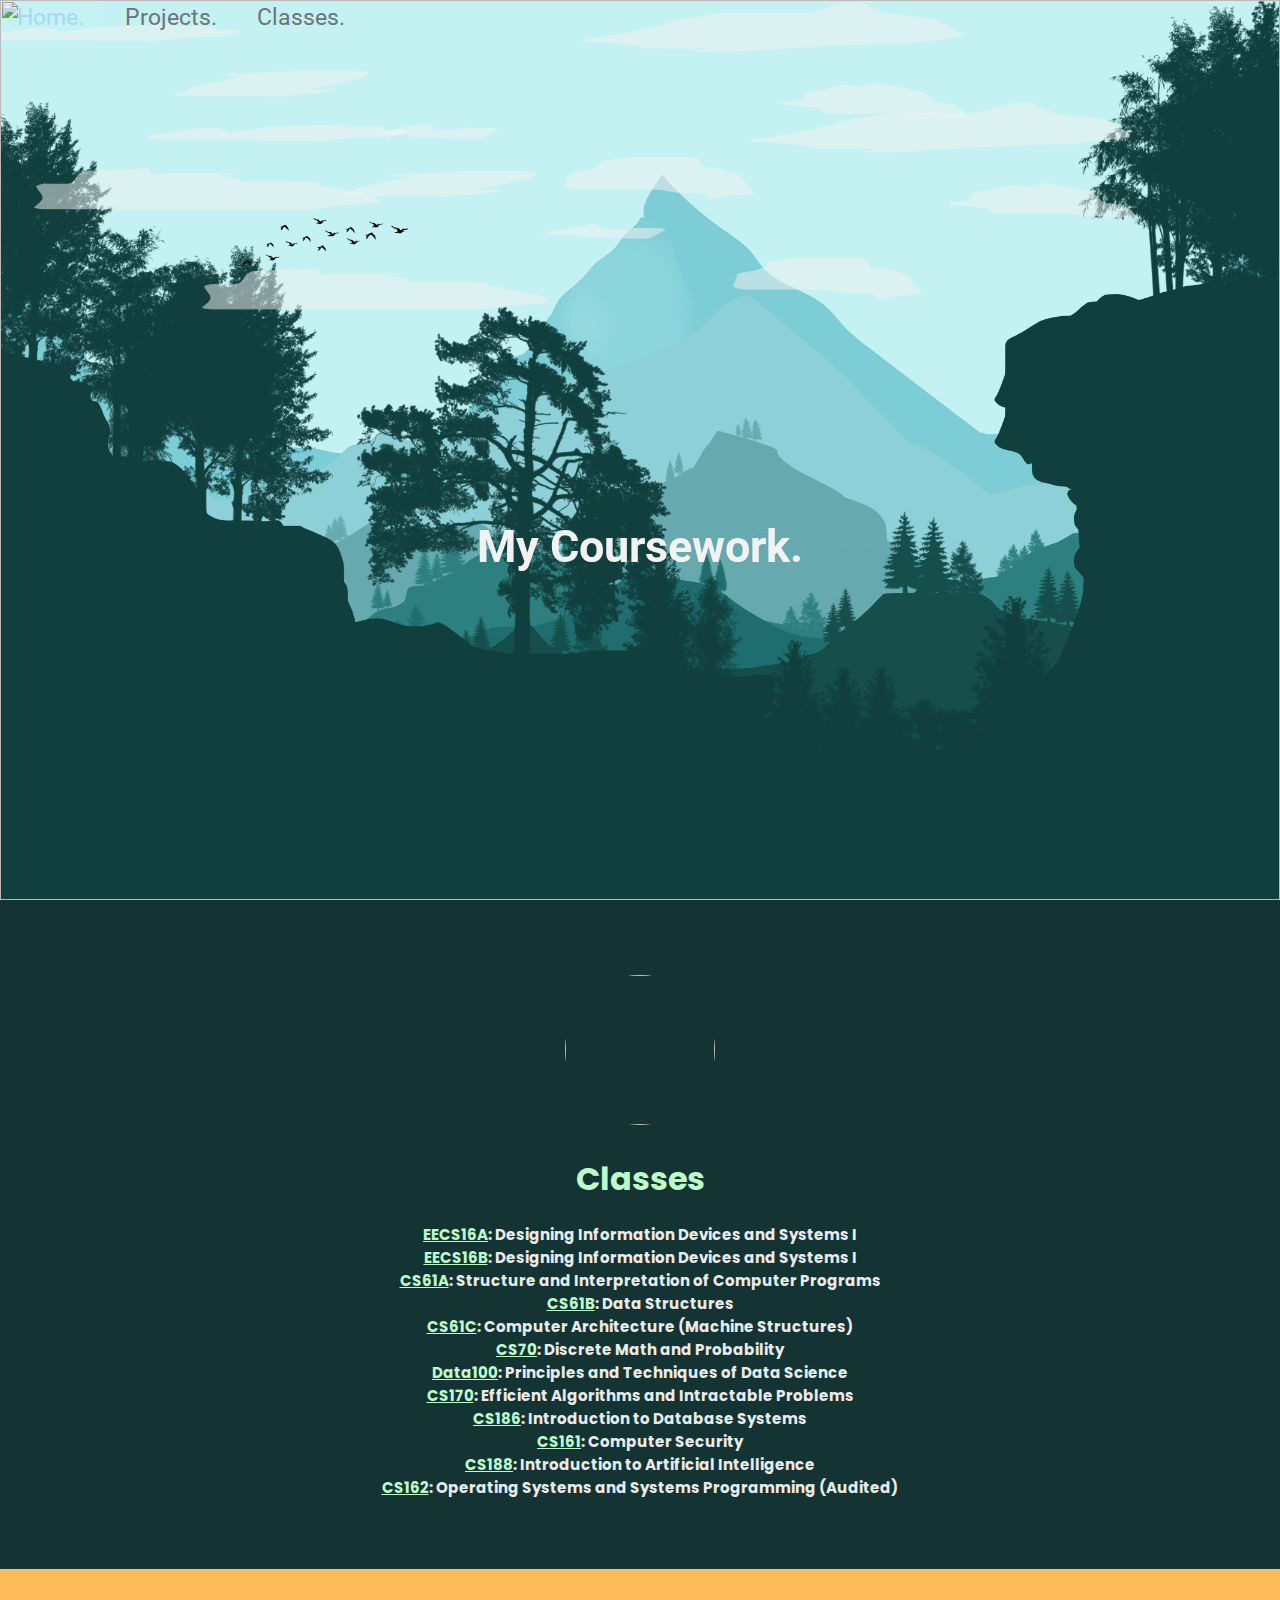
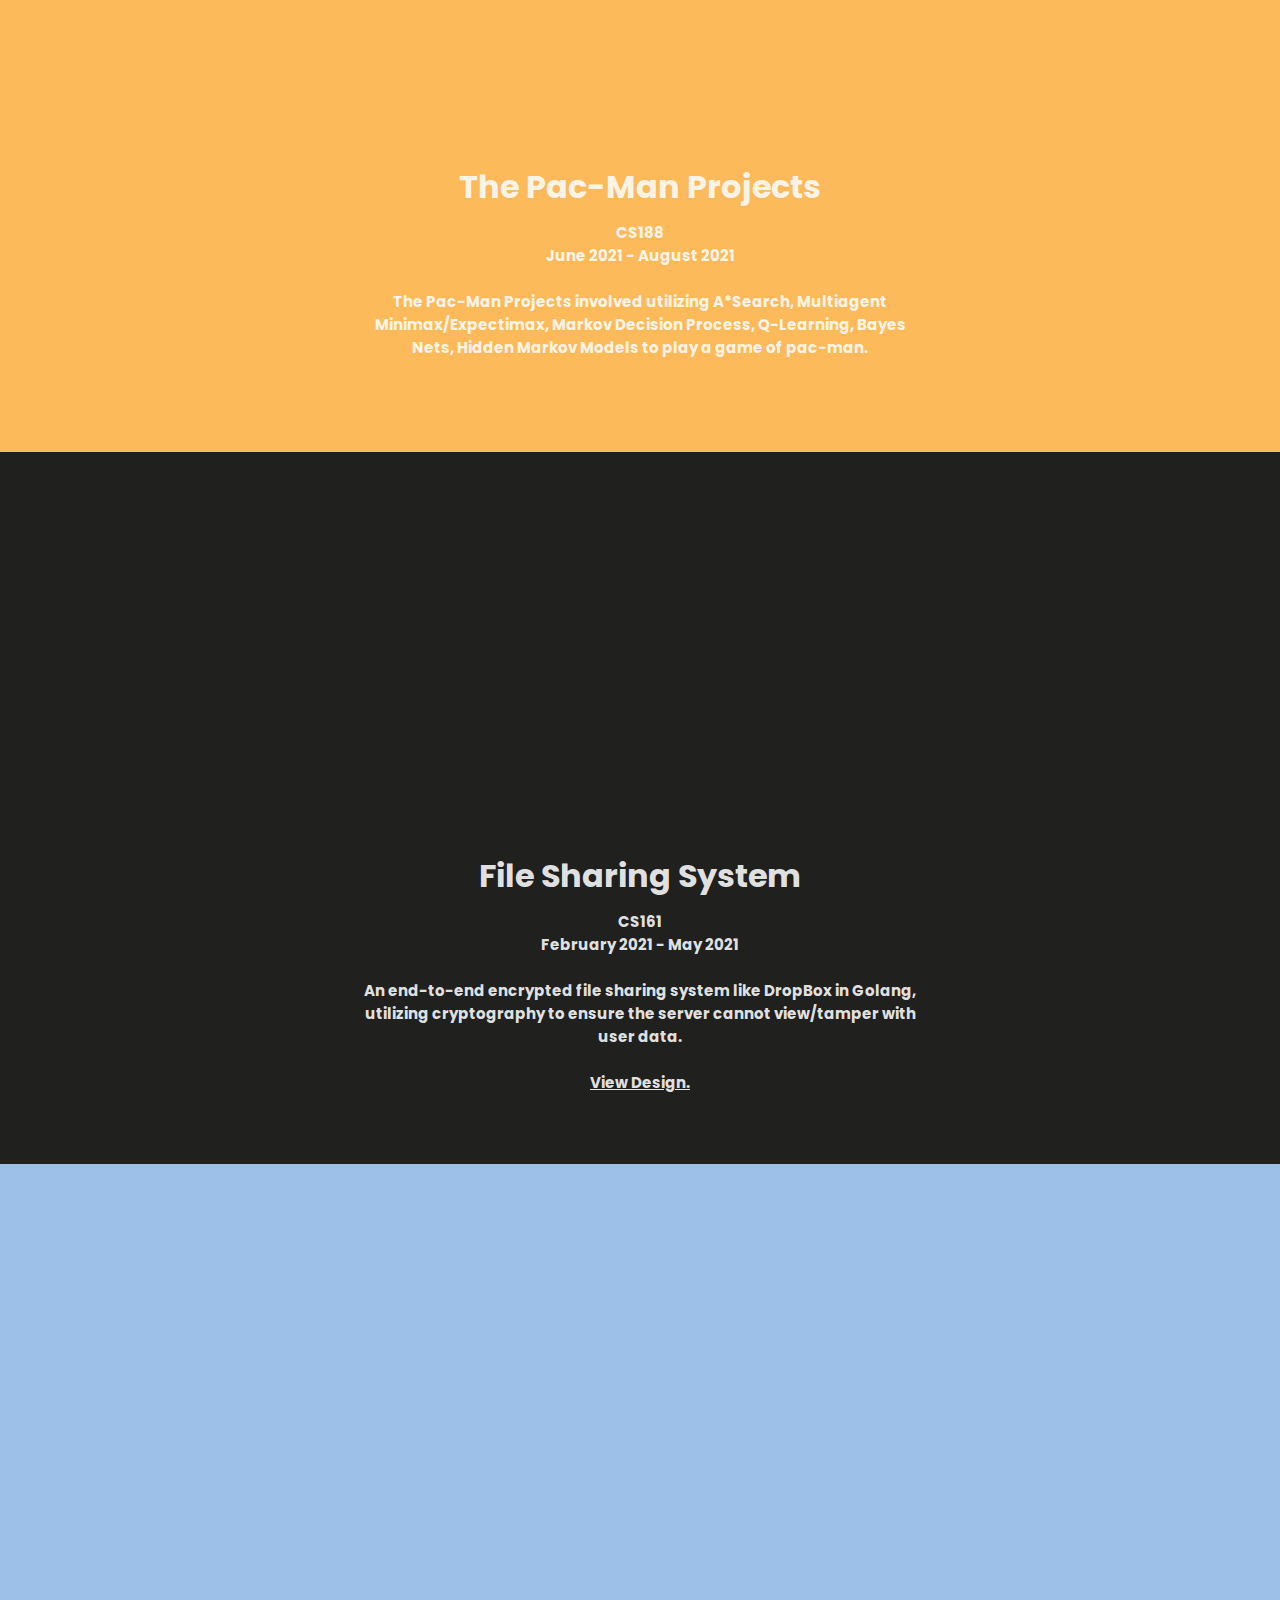
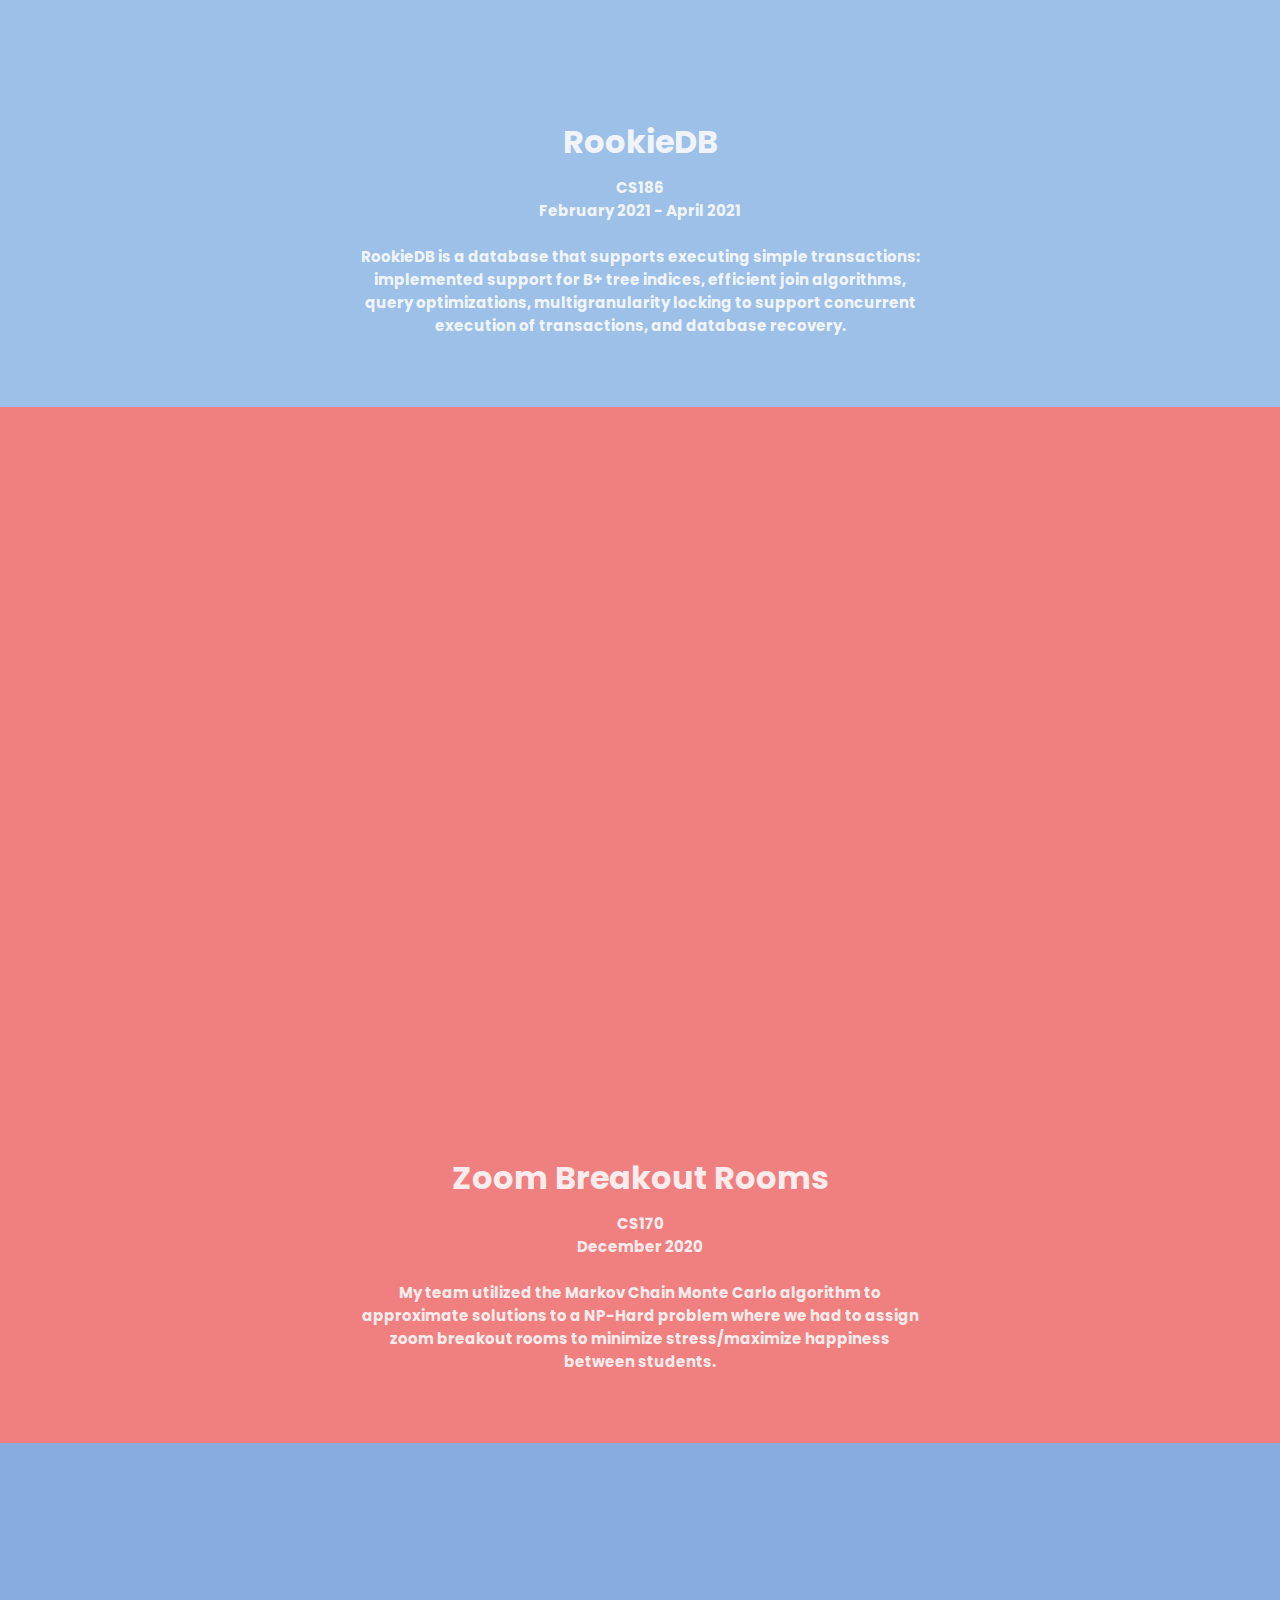
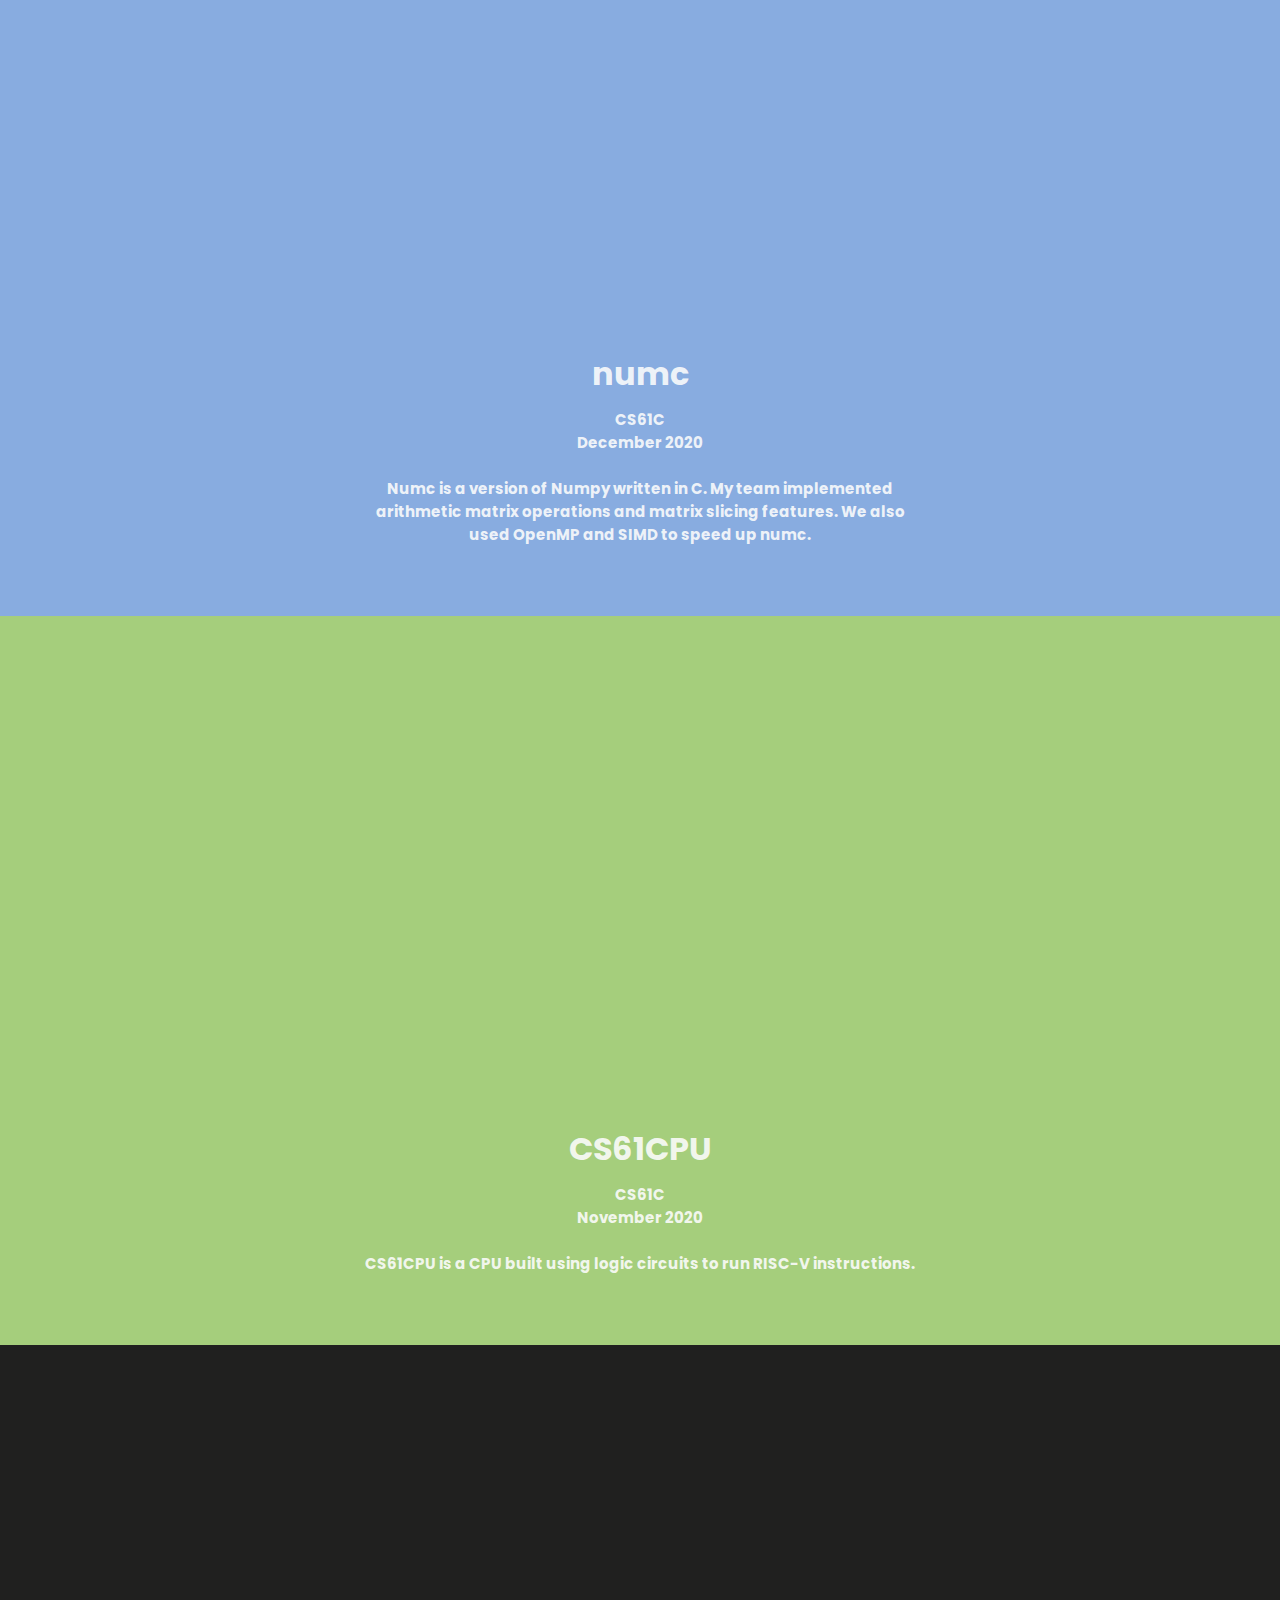
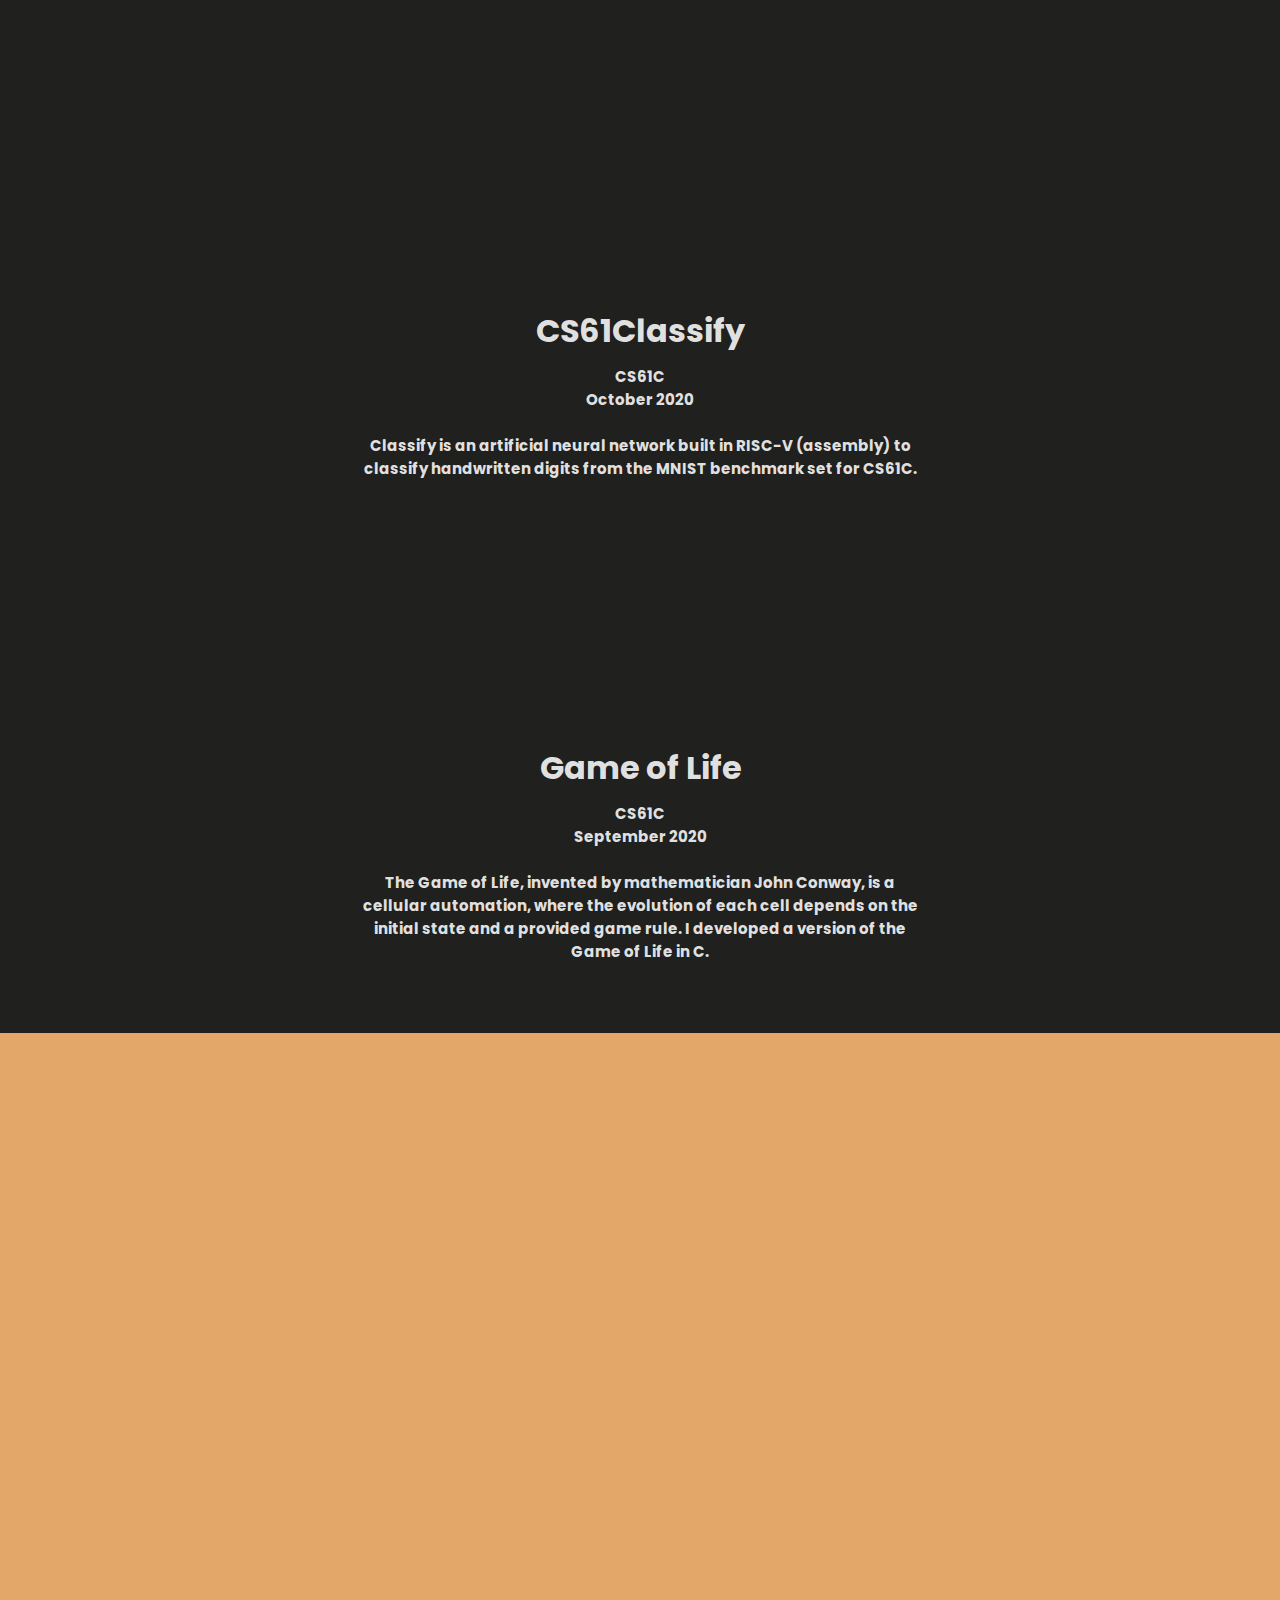
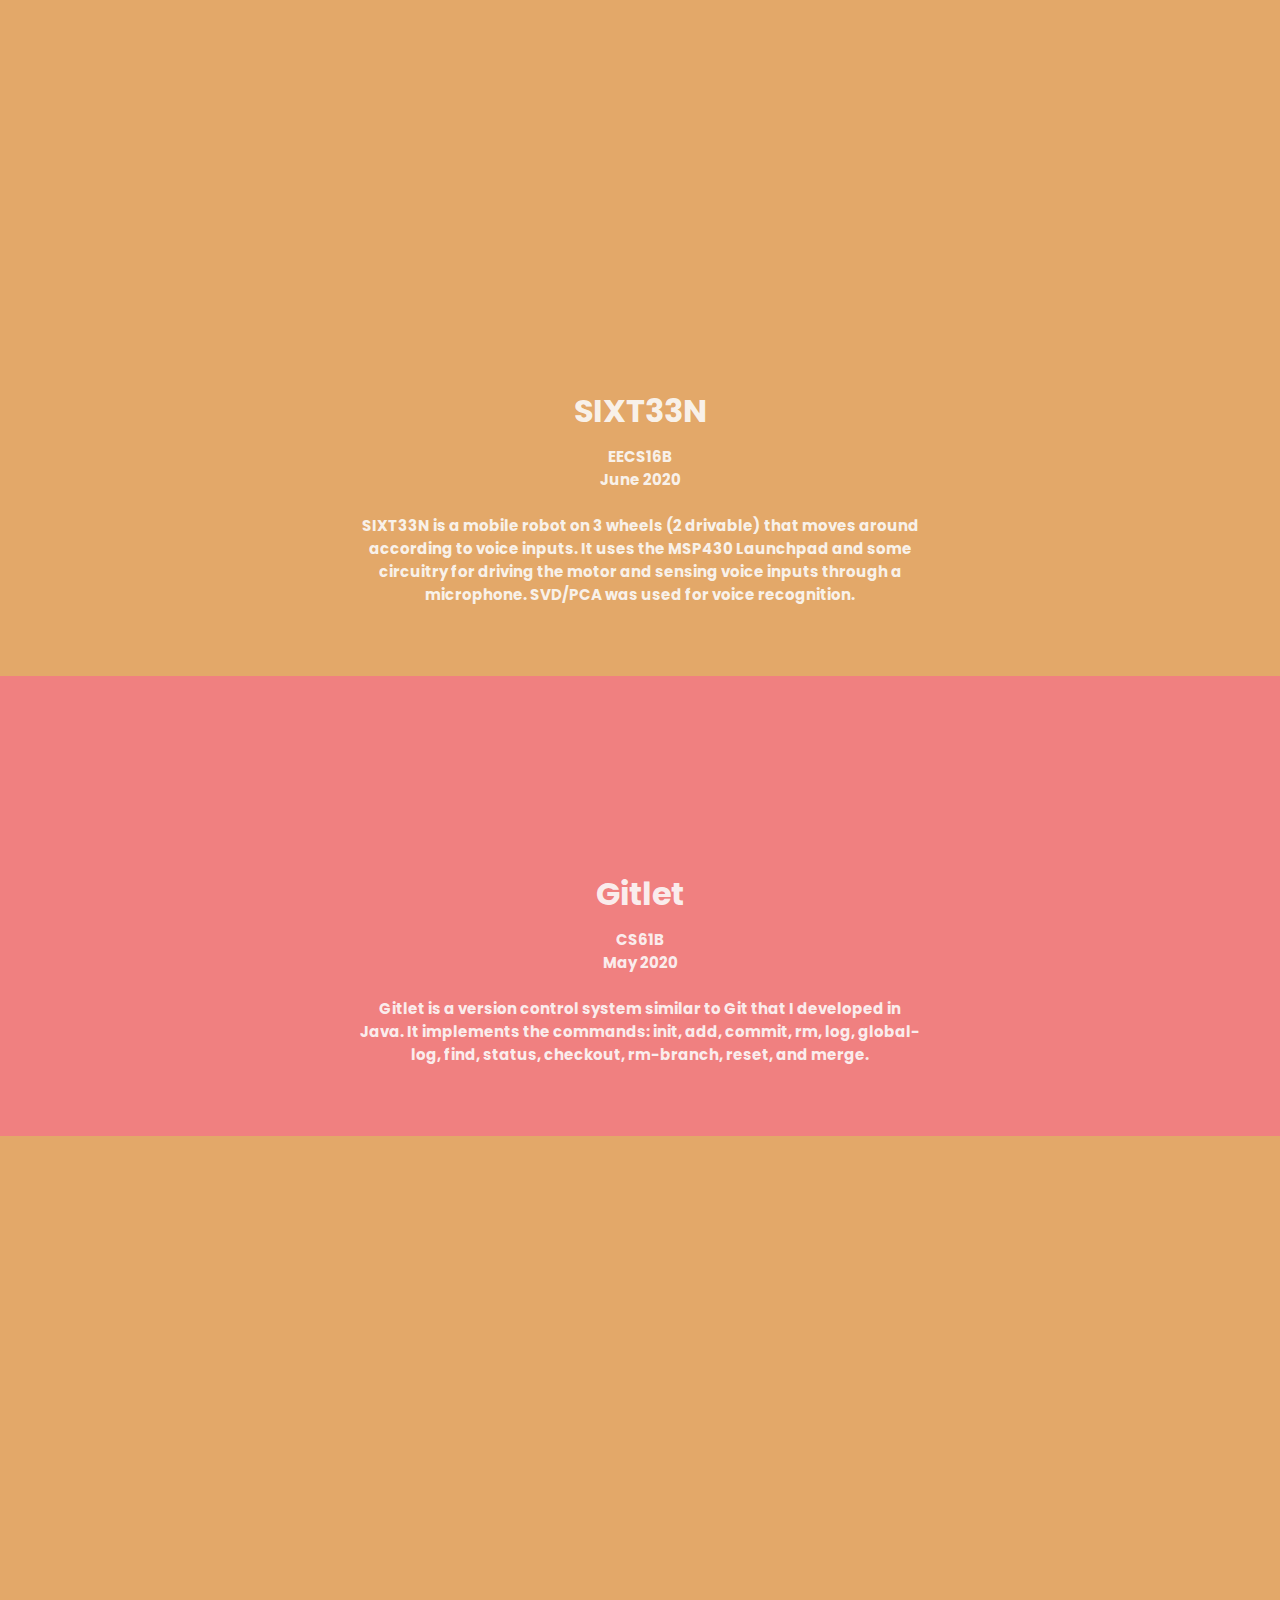
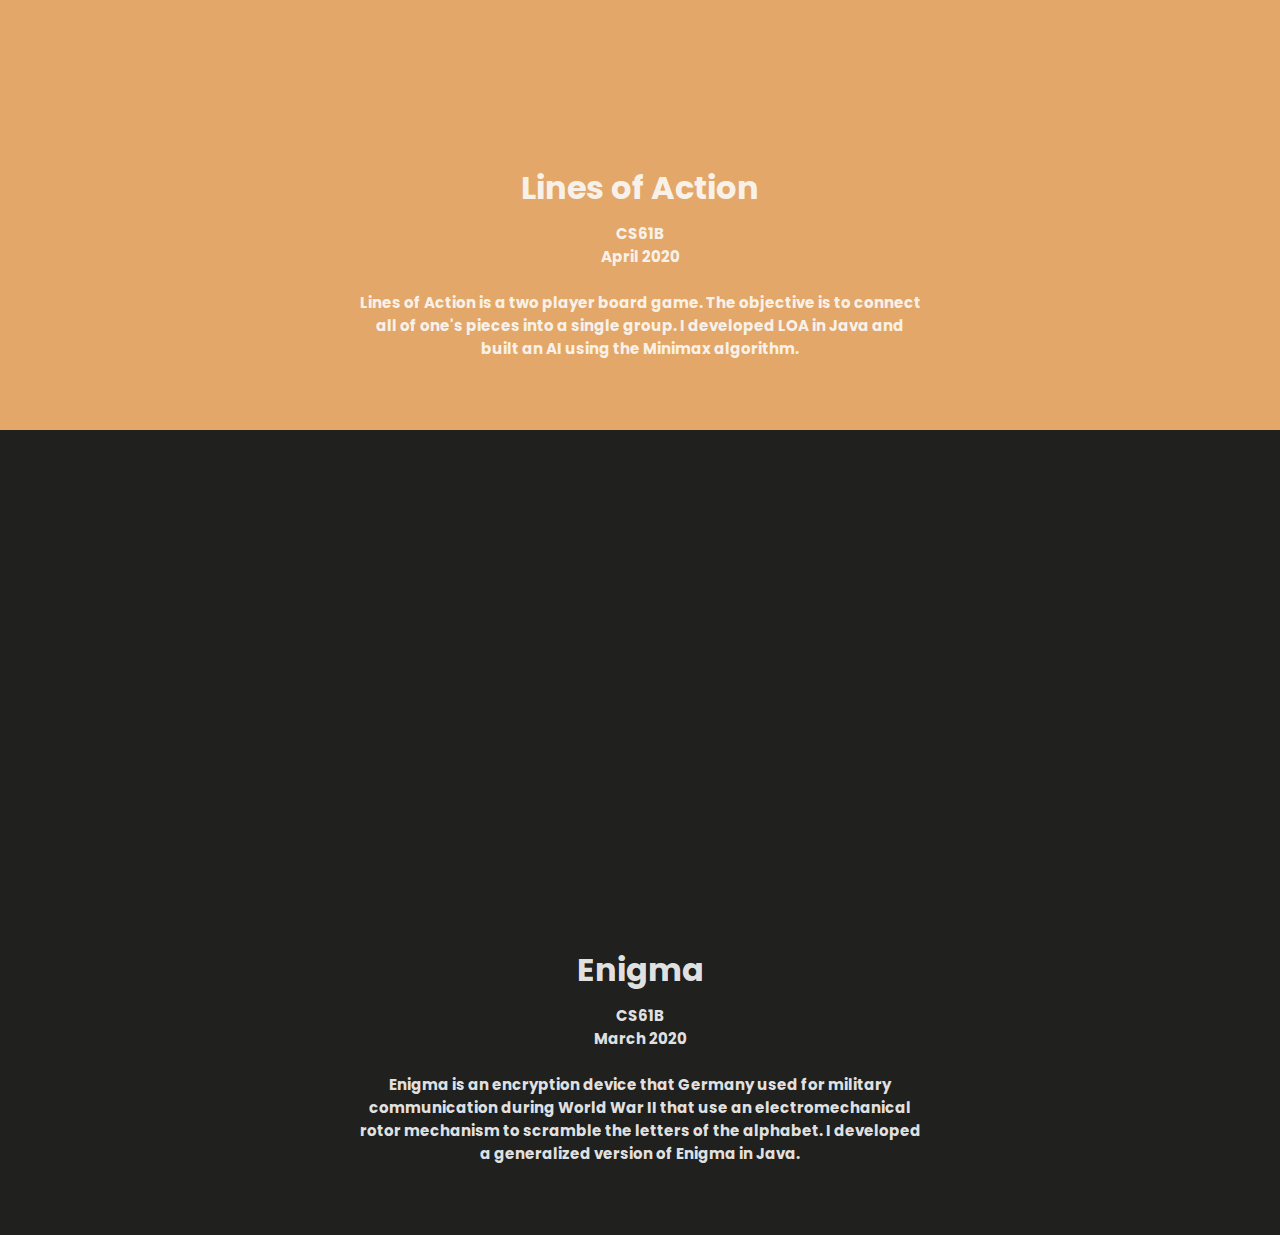
==== commit 732ab395: "background" ====
--- a/classes.html
+++ b/classes.html
@@ -9,6 +9,7 @@
         <script type="text/javascript" src="https://ajax.googleapis.com/ajax/libs/jquery/3.5.1/jquery.min.js"></script>
         <script type="text/javascript" src="http://malsup.github.io/jquery.cycle.all.js"></script>
     </head>
+    <!--  -->
     <body>
         <div class=top>
             <nav class="links" style="--items: 3;">
@@ -19,10 +20,10 @@
         </div>
         <section class="parallax-top">
             <img src="./images/background/background_0011_Color-Fill-1.png" id="sky" class="rellax">
-            <img src="./images/background/background_0010_Layer-1.png" id="l1" class="rellax" data-rellax-speed = -9>
-            <img src="./images/background/background_0008_Layer-2.png" id="l2" class="rellax" data-rellax-speed = -8>
-            <img src="./images/background/background_0007_Layer-3.png" id="l3" class="rellax" data-rellax-speed = -7>
-            <img src="./images/background/background_0006_Layer 4.png" id="l4" class="rellax" data-rellax-speed = -6>
+            <img src="./images/background/background_0010_Layer-1.png" id="l1" class="rellax" data-rellax-speed = -12>
+            <img src="./images/background/background_0008_Layer-2.png" id="l2" class="rellax" data-rellax-speed = -10>
+            <img src="./images/background/background_0007_Layer-3.png" id="l3" class="rellax" data-rellax-speed = -9>
+            <img src="./images/background/background_0006_Layer 4.png" id="l4" class="rellax" data-rellax-speed = -7>
             <img src="./images/background/background_0005_Layer 5.png" id="l5" class="rellax" data-rellax-speed = -5>
             <img src="./images/background/background_0004_Layer 6.png" id="l6" class="rellax" data-rellax-speed = -4>
             <img src="./images/background/background_0003_Layer 7.png" id="l7" class="rellax" data-rellax-speed = -3>
@@ -49,9 +50,21 @@
                     <a href="https://cs186berkeley.net/">CS186</a>: Introduction to Database Systems <br>
                     <a href="https://cs161.org/">CS161</a>: Computer Security <br>
                     <a href="https://inst.eecs.berkeley.edu/~cs188/">CS188</a>: Introduction to Artificial Intelligence <br>
+                    <a href="https://cs162.org/">CS162</a>: Operating Systems and Systems Programming (Audited) <br>
                 </h4>
             </div>
-
+            <div class="project" style="background-color: #FDBA5B;">
+                <img src="./images/pacman-game.gif" class="profile fade-in" style="margin-top: 45px; border-radius: 10px; width: 45%; height: 45%;">
+                <div class="about-text">
+                    <h1 style="color: #fcfcfce5;">The Pac-Man Projects</h1>
+                    <h4 style="color: #fcfcfce5; margin-top: 10px;">
+                        CS188 <br/>
+                        June 2021 - August 2021 <br/><br/>
+                        The Pac-Man Projects involved utilizing A*Search, Multiagent Minimax/Expectimax, Markov Decision Process, Q-Learning, Bayes Nets, Hidden Markov Models
+                        to play a game of pac-man.<br><br>
+                    </h4>
+                </div>
+            </div>
             <div class="project" style="background-color: #20201f;">
                 <img src="./images/filshare.png" class="profile fade-in" style="margin-top: 45px; border-radius: 10px; width: 45%; height: 45%;">
                 <div class="about-text">
@@ -59,7 +72,7 @@
                     <h4 style="color: #fcfcfce5; margin-top: 10px;">
                         CS161 <br/>
                         February 2021 - May 2021 <br/><br/>
-                        My team developed an end-to-end encrypted file sharing system like DropBox in Golang, 
+                        An end-to-end encrypted file sharing system like DropBox in Golang, 
                         utilizing cryptography to ensure the server cannot view/tamper with user data.<br><br>
                         <a href="./fileshare.pdf" style="color: #fcfcfce5;">View Design.</a>
                     </h4>
@@ -73,7 +86,7 @@
                     <h4 style="color: #fcfcfce5; margin-top: 10px;">
                         CS186 <br/>
                         February 2021 - April 2021 <br/><br/>
-                        My team developed a database that supports executing simple transactions: implemented 
+                        RookieDB is a database that supports executing simple transactions: implemented 
                         support for B+ tree indices, efficient join algorithms, query optimizations, 
                         multigranularity locking to support concurrent execution of transactions, and 
                         database recovery.
@@ -118,12 +131,12 @@
                     <h4 style="color: #fcfcfce5; margin-top: 10px;">
                         CS61C <br/>
                         November 2020 <br/><br/>
-                        Built a CPU using logic circuits to run RISC-V instructions.
-                    </h4>
-                </div>
-            </div>
-
-            <div class="project" style="background-color: #FDBA5B;">
+                        CS61CPU is a CPU built using logic circuits to run RISC-V instructions.
+                    </h4>
+                </div>
+            </div>
+
+            <div class="project" style="background-color: #20201f;">
                 <img src="./images/neuralnet.png" class="profile fade-in" style="margin-top: 45px; border-radius: 10px; width: 45%; height: 45%;">
                 <div class="about-text">
                     <h1 style="color: #fcfcfce5;">CS61Classify</h1>
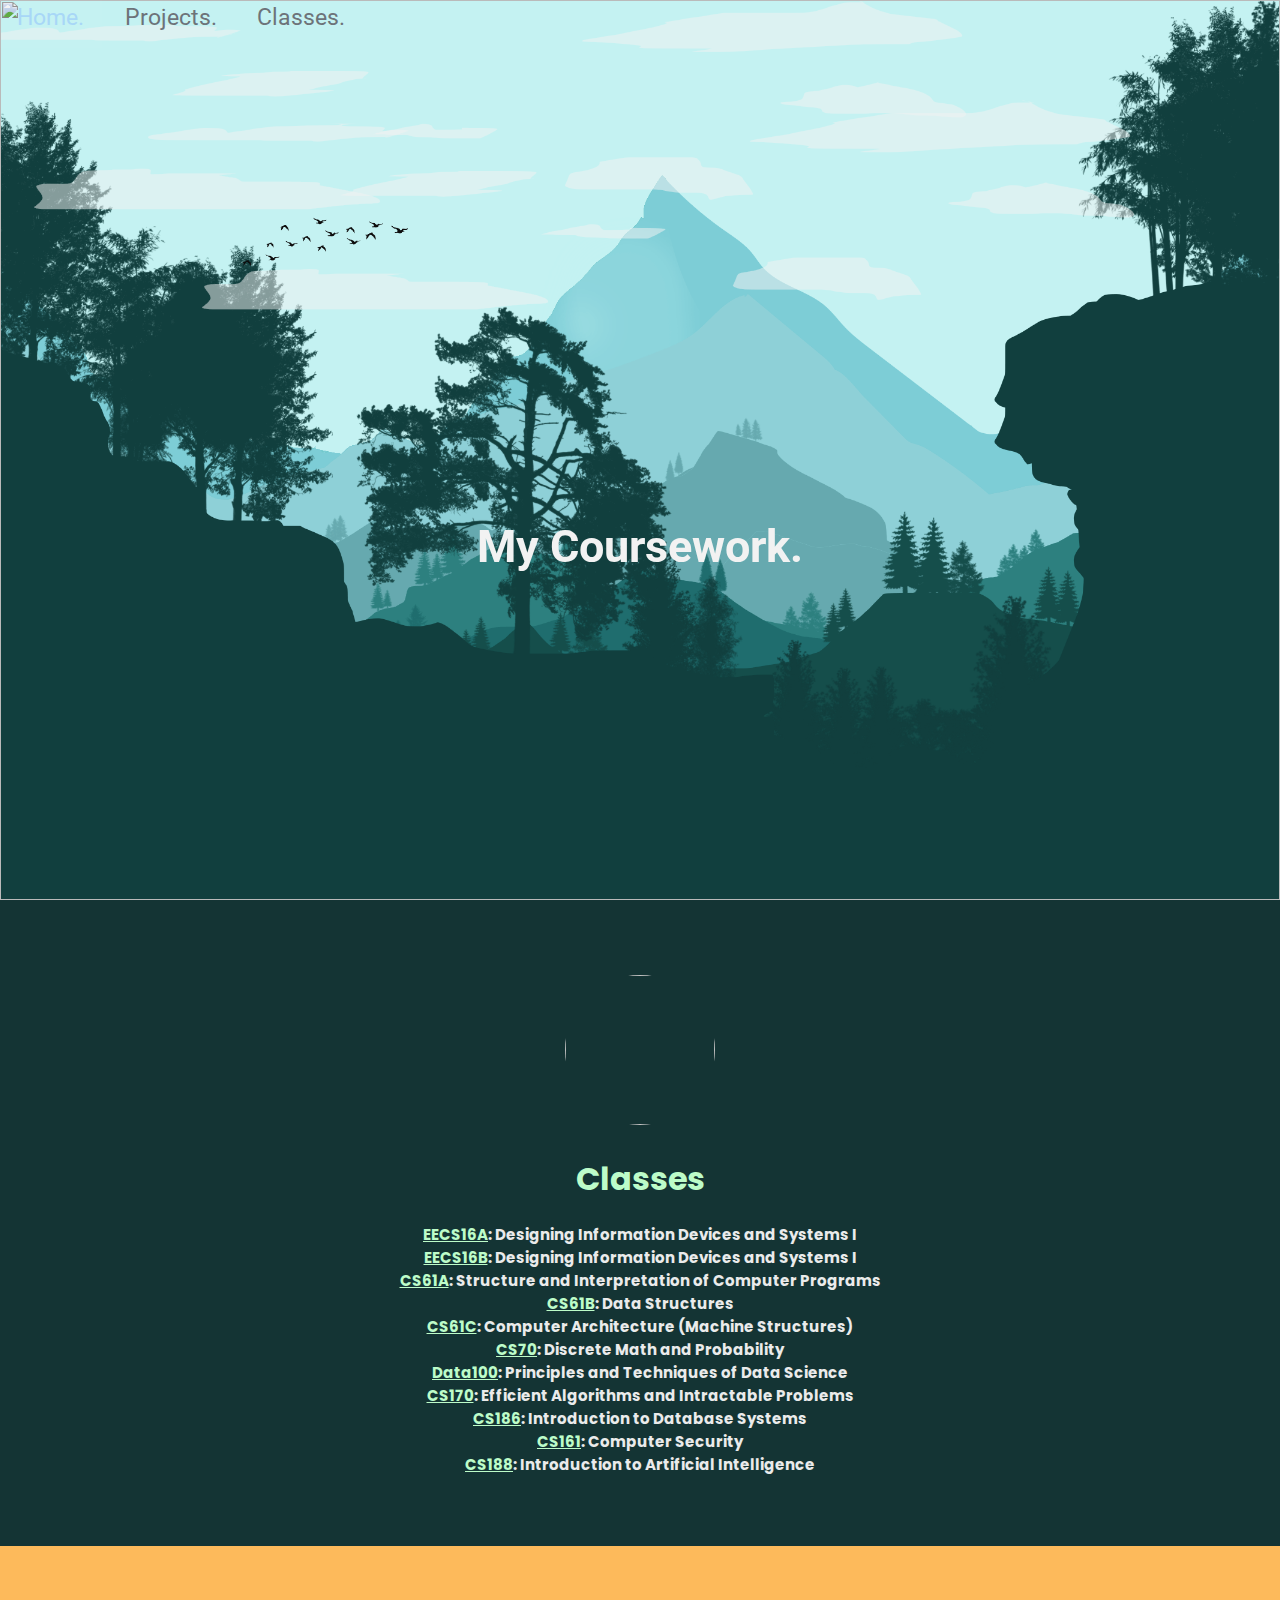
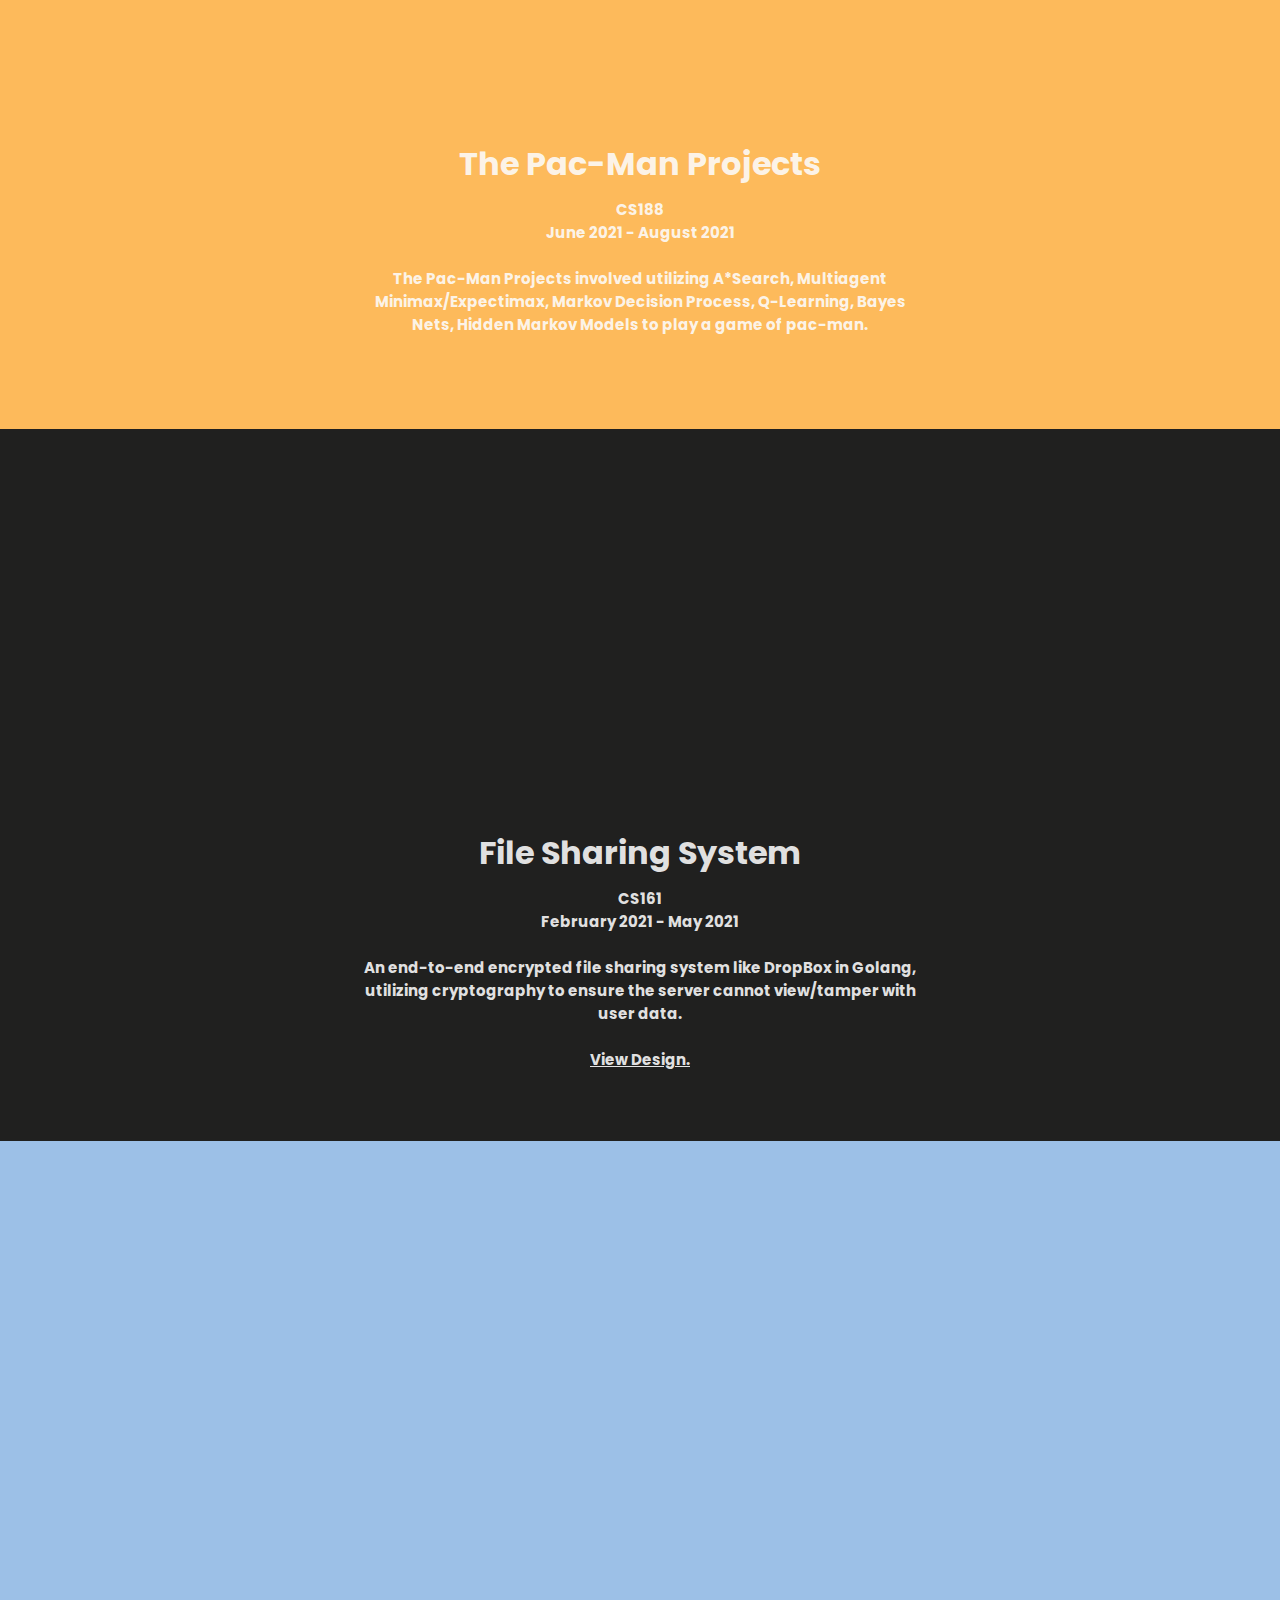
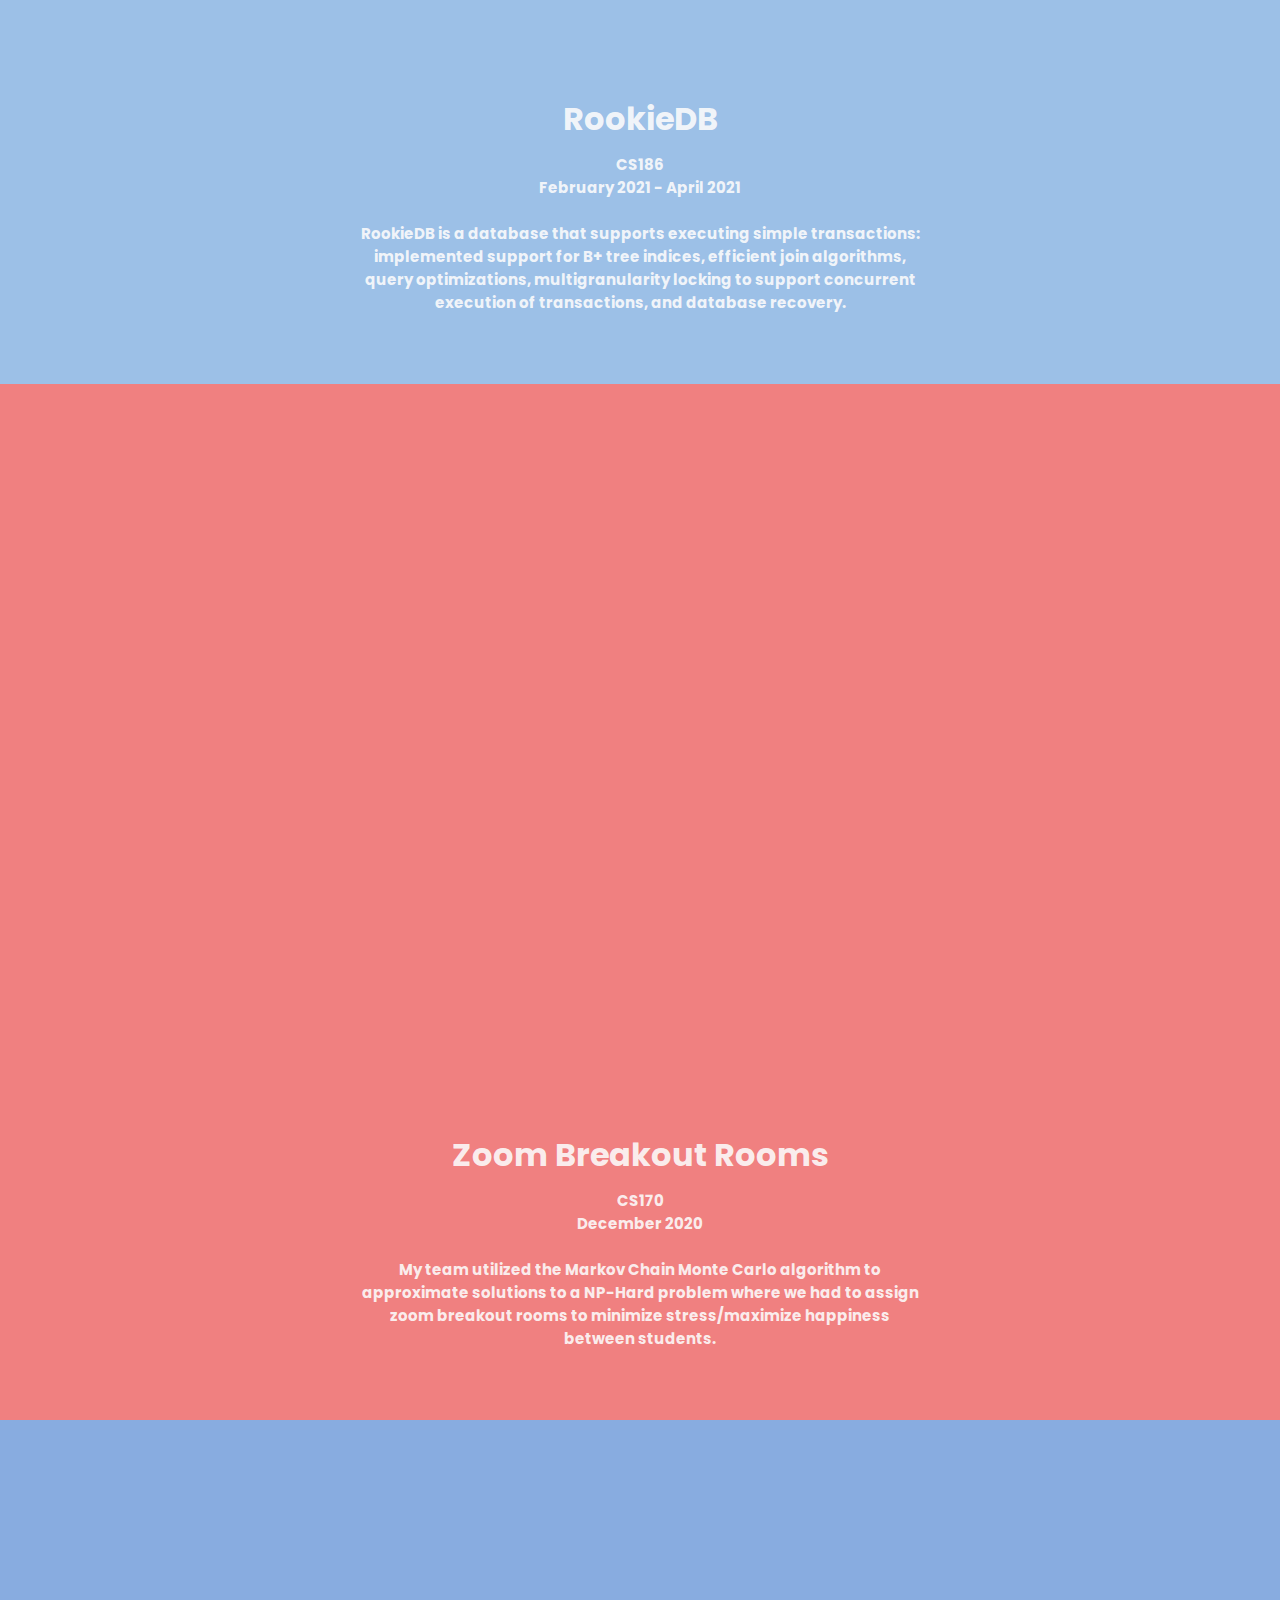
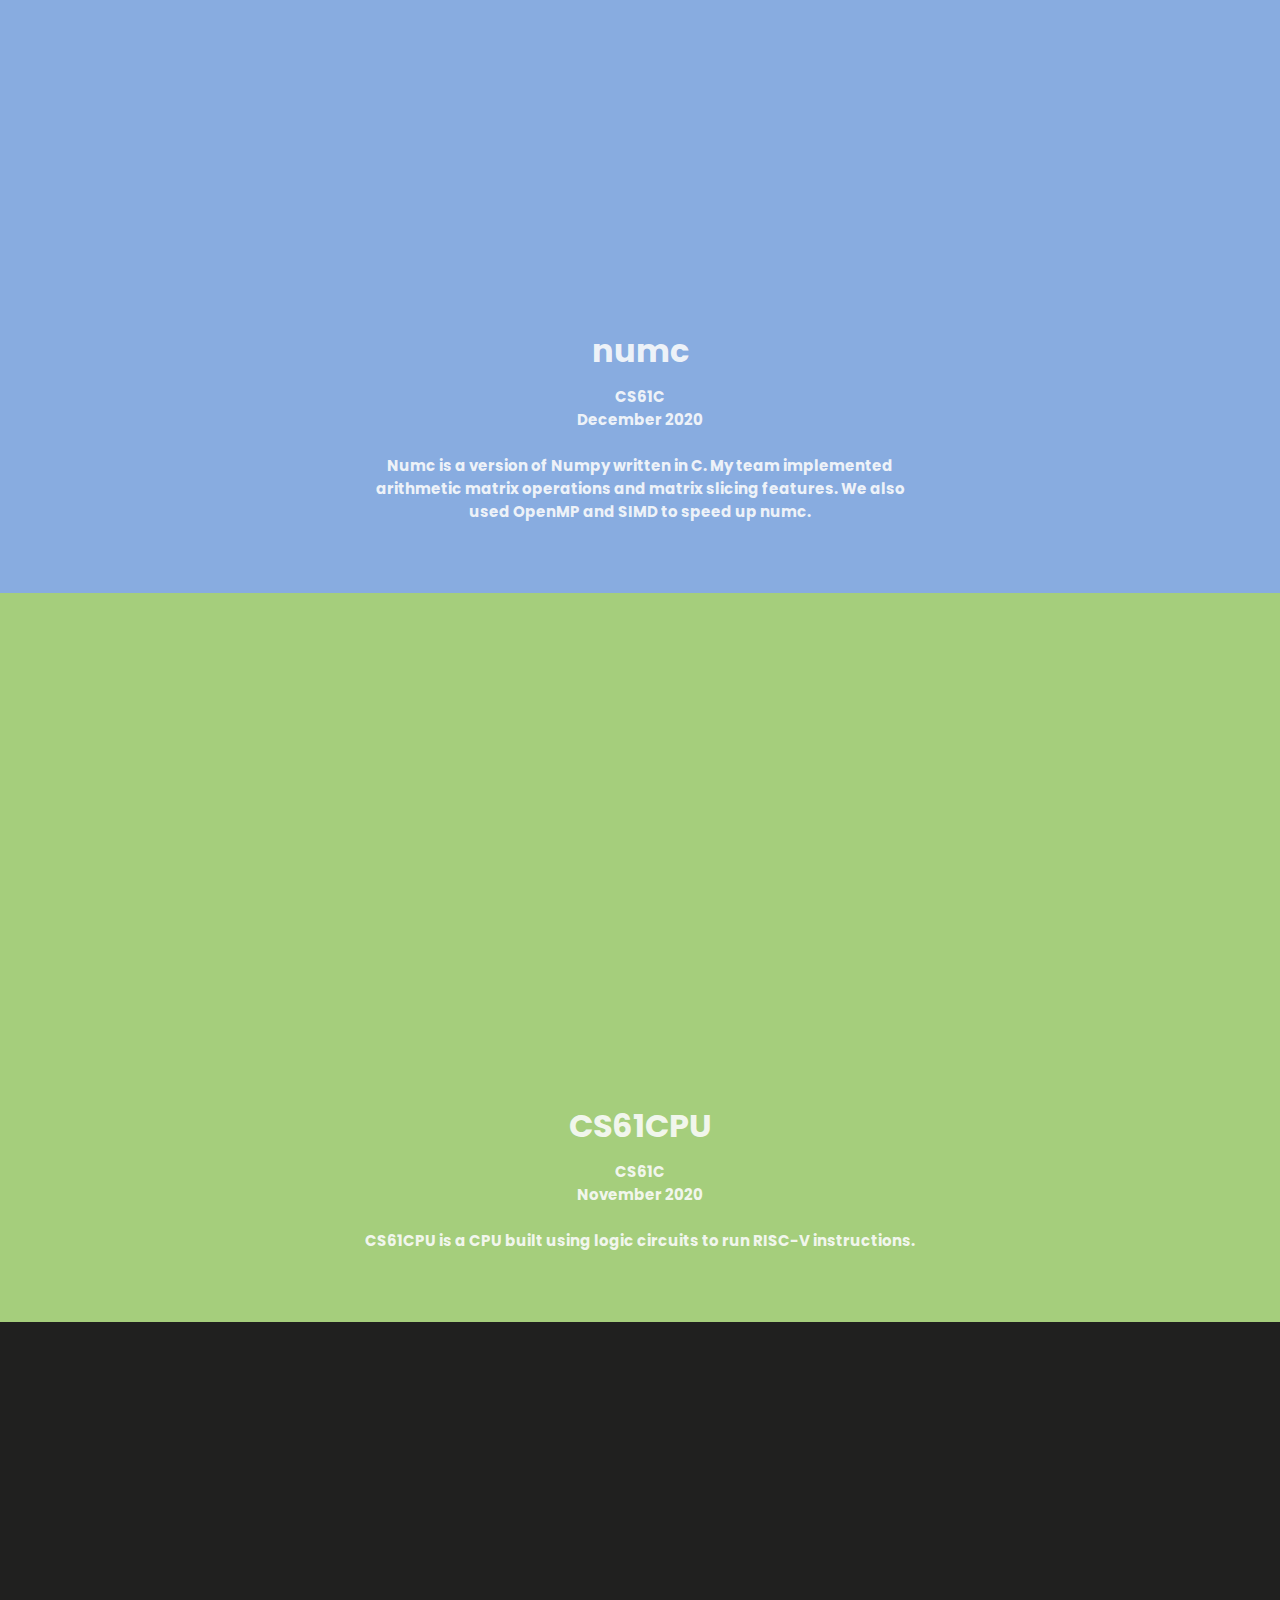
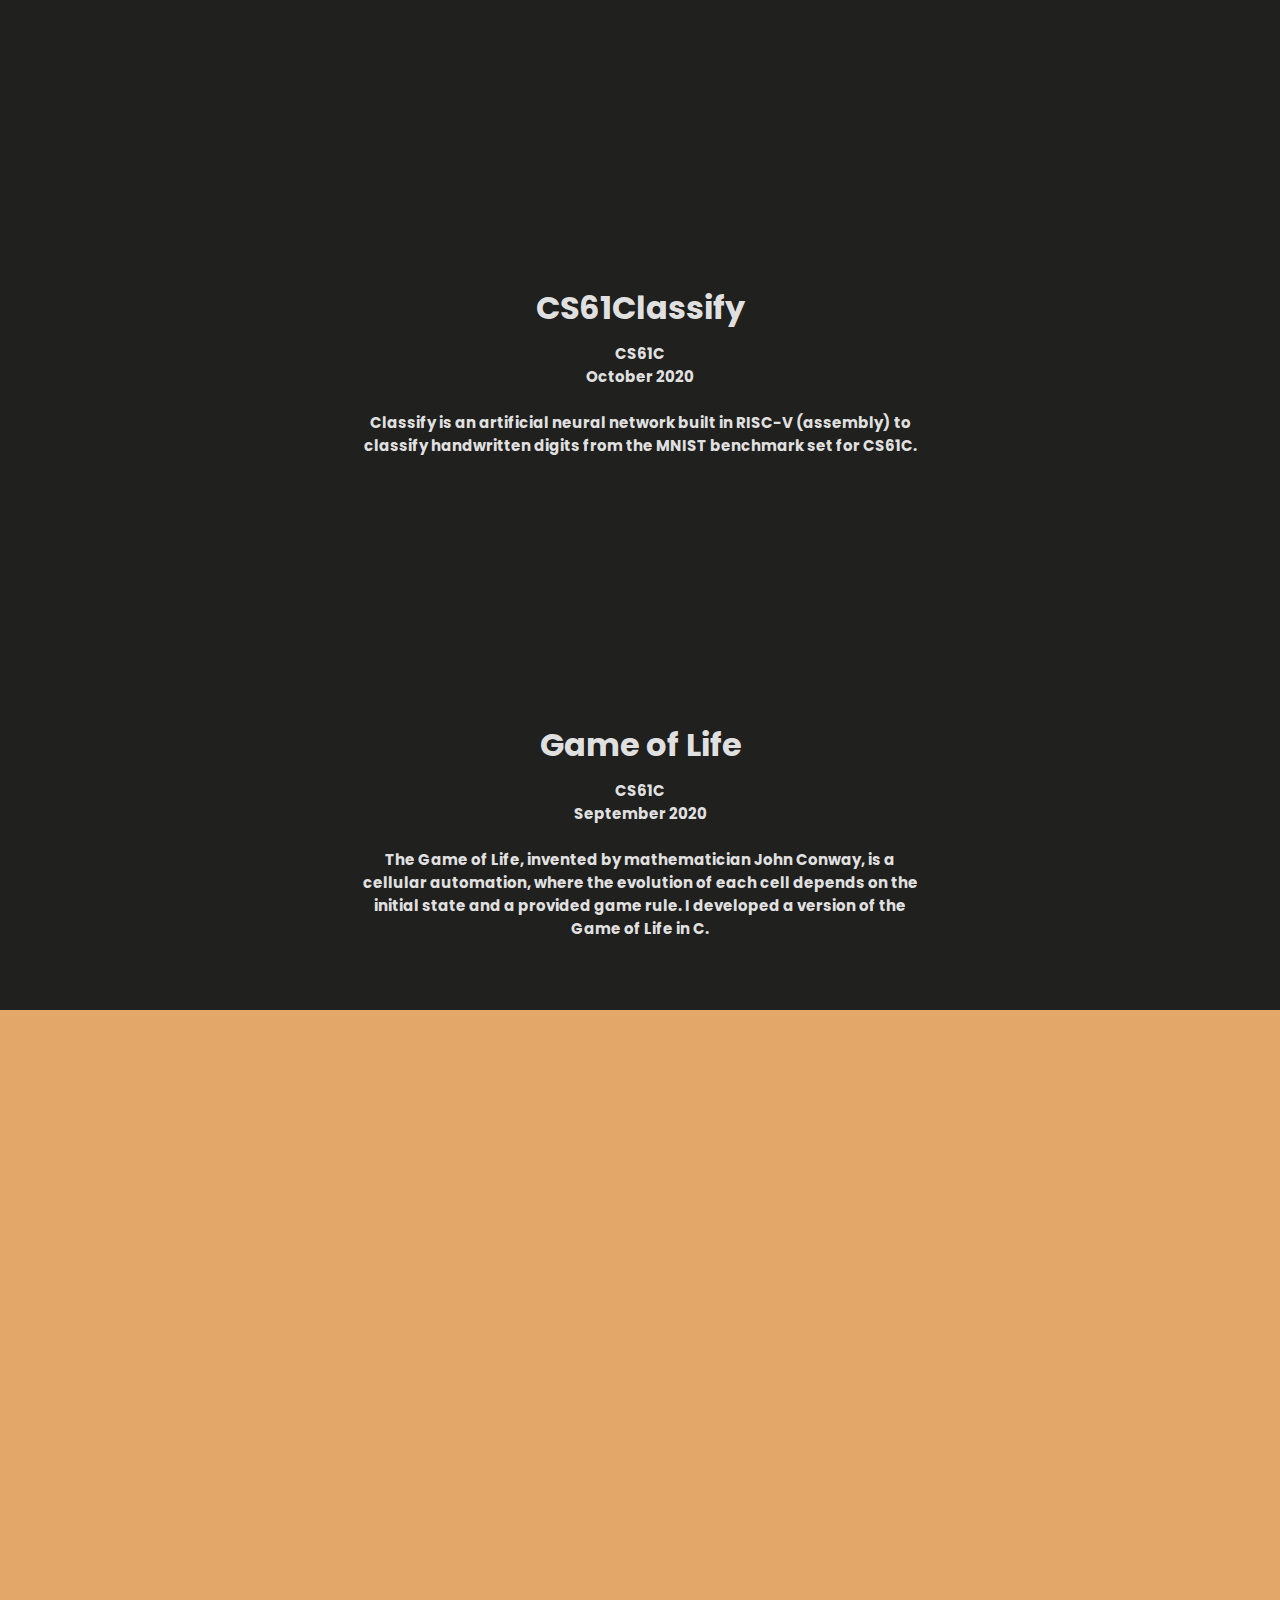
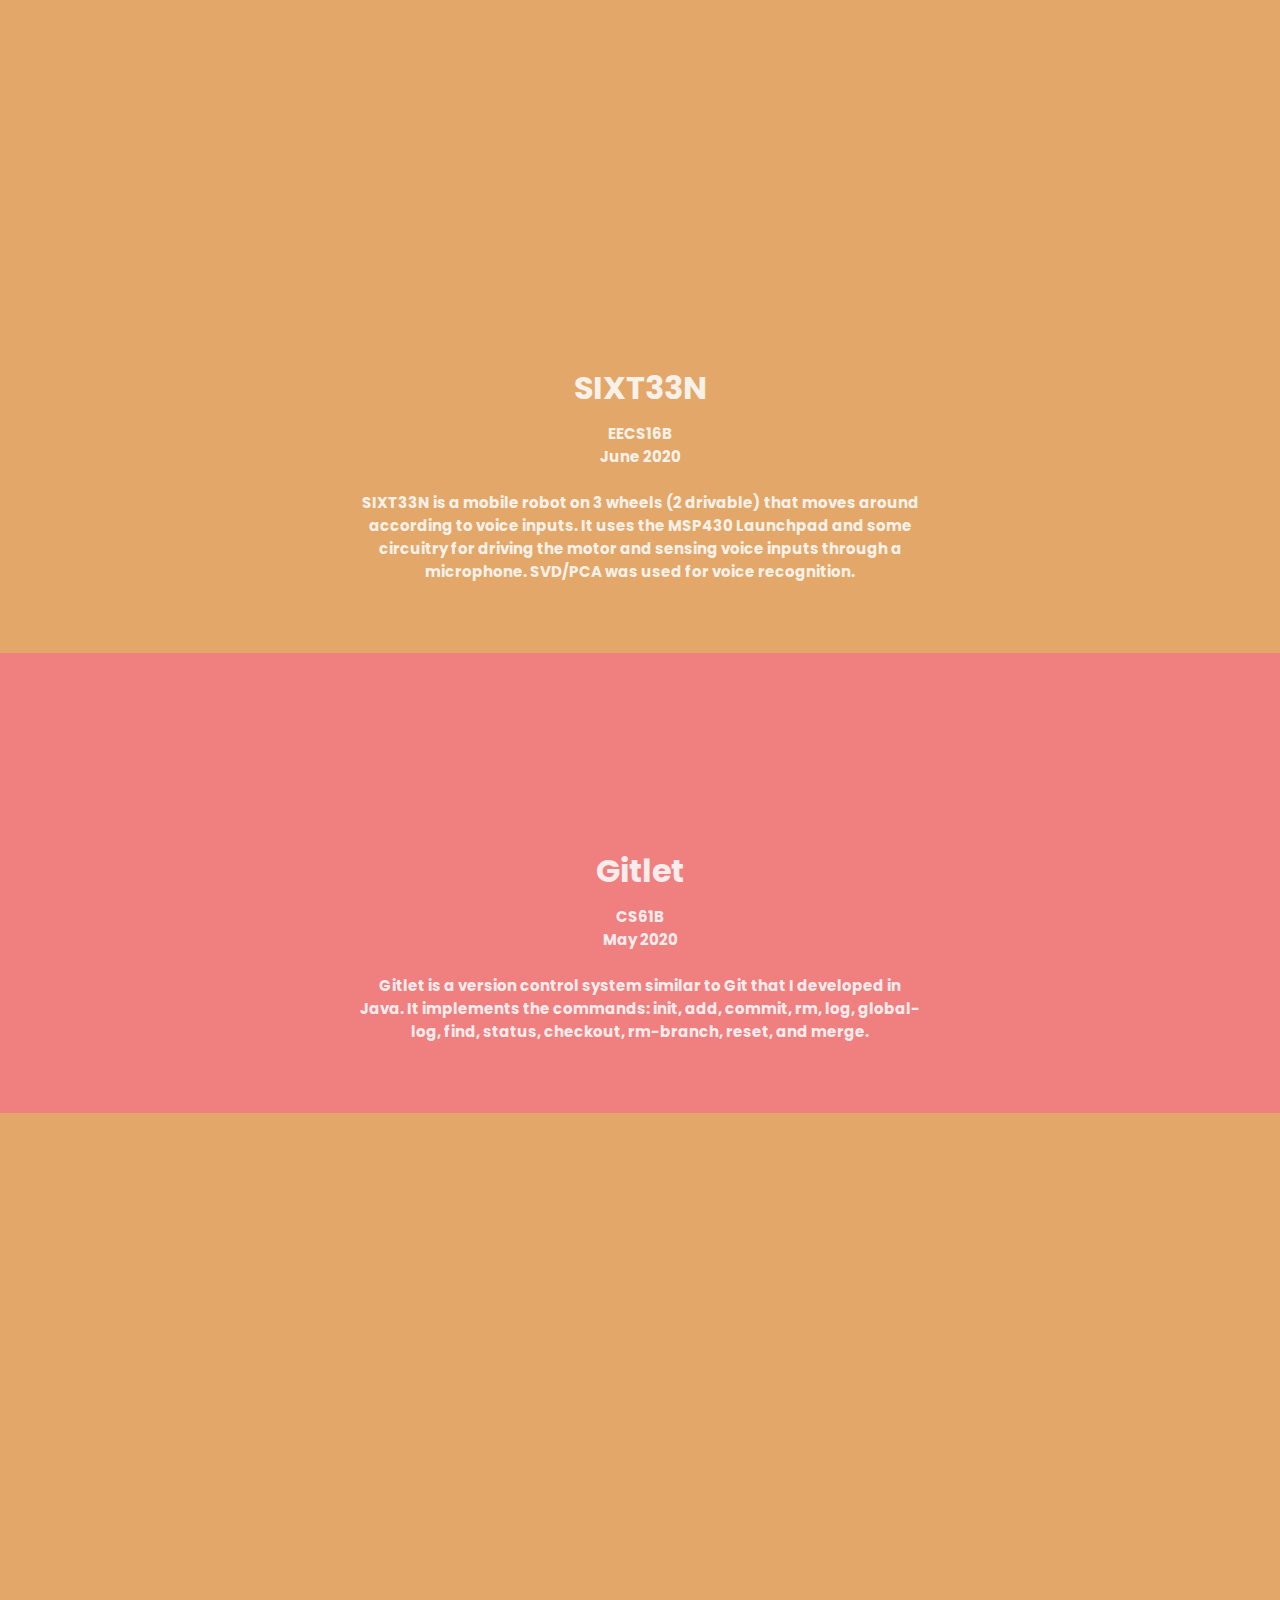
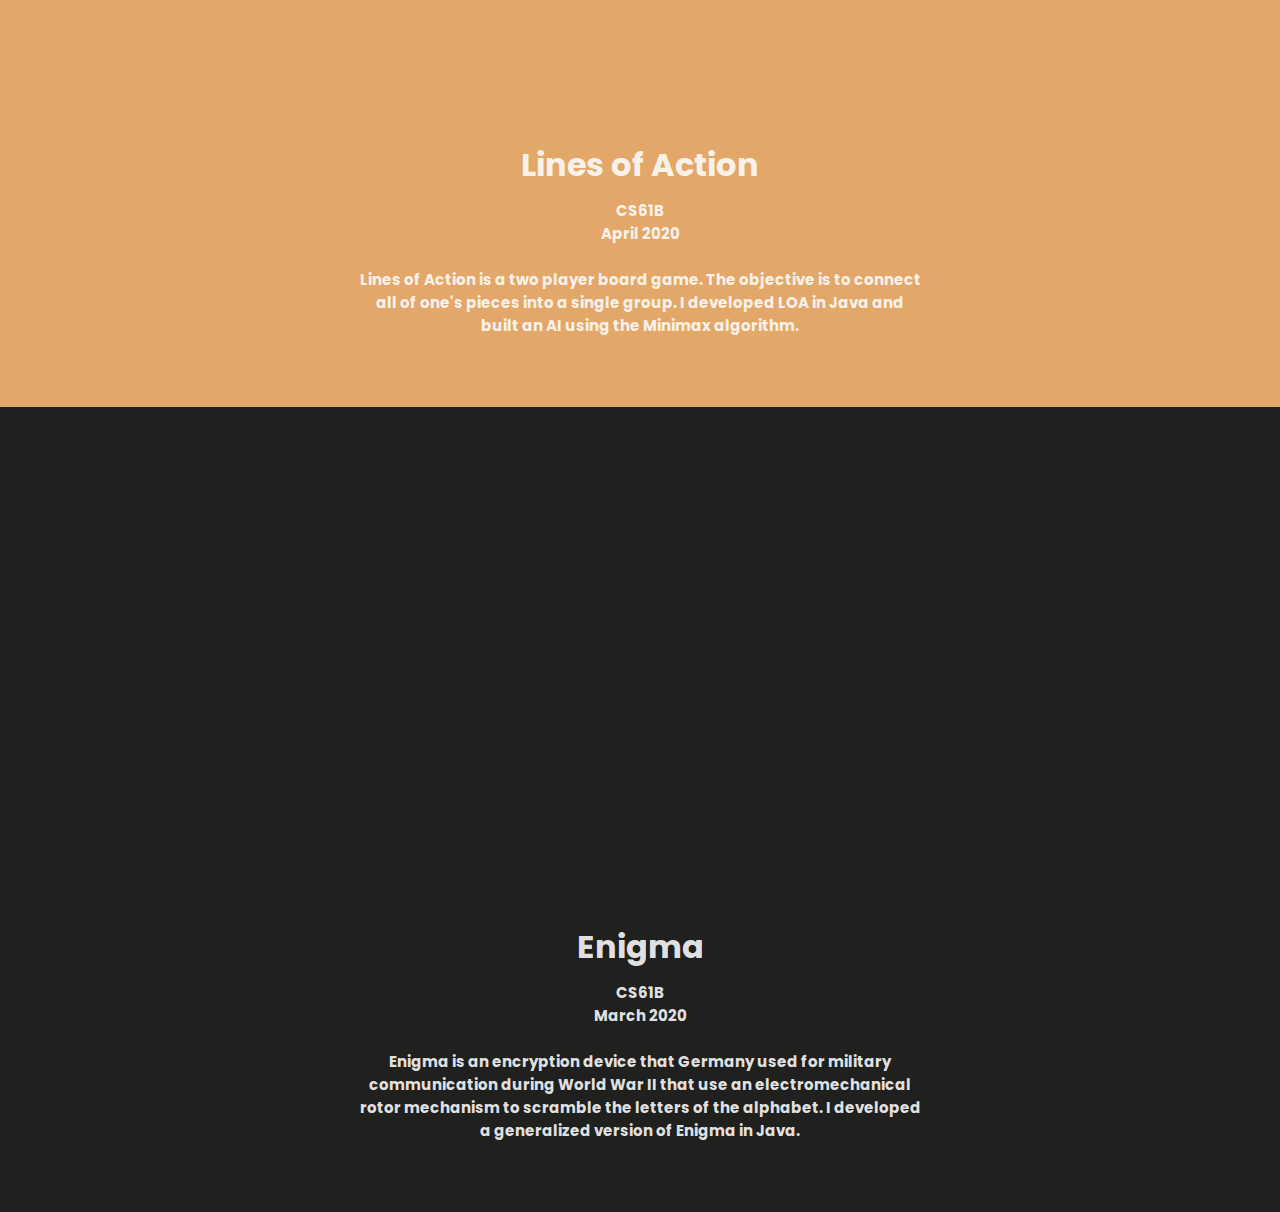
==== commit ac420573: "update" ====
--- a/classes.html
+++ b/classes.html
@@ -50,7 +50,7 @@
                     <a href="https://cs186berkeley.net/">CS186</a>: Introduction to Database Systems <br>
                     <a href="https://cs161.org/">CS161</a>: Computer Security <br>
                     <a href="https://inst.eecs.berkeley.edu/~cs188/">CS188</a>: Introduction to Artificial Intelligence <br>
-                    <a href="https://cs162.org/">CS162</a>: Operating Systems and Systems Programming (Audited) <br>
+                    <!-- <a href="https://cs162.org/">CS162</a>: Operating Systems and Systems Programming (Audited) <br> -->
                 </h4>
             </div>
             <div class="project" style="background-color: #FDBA5B;">
